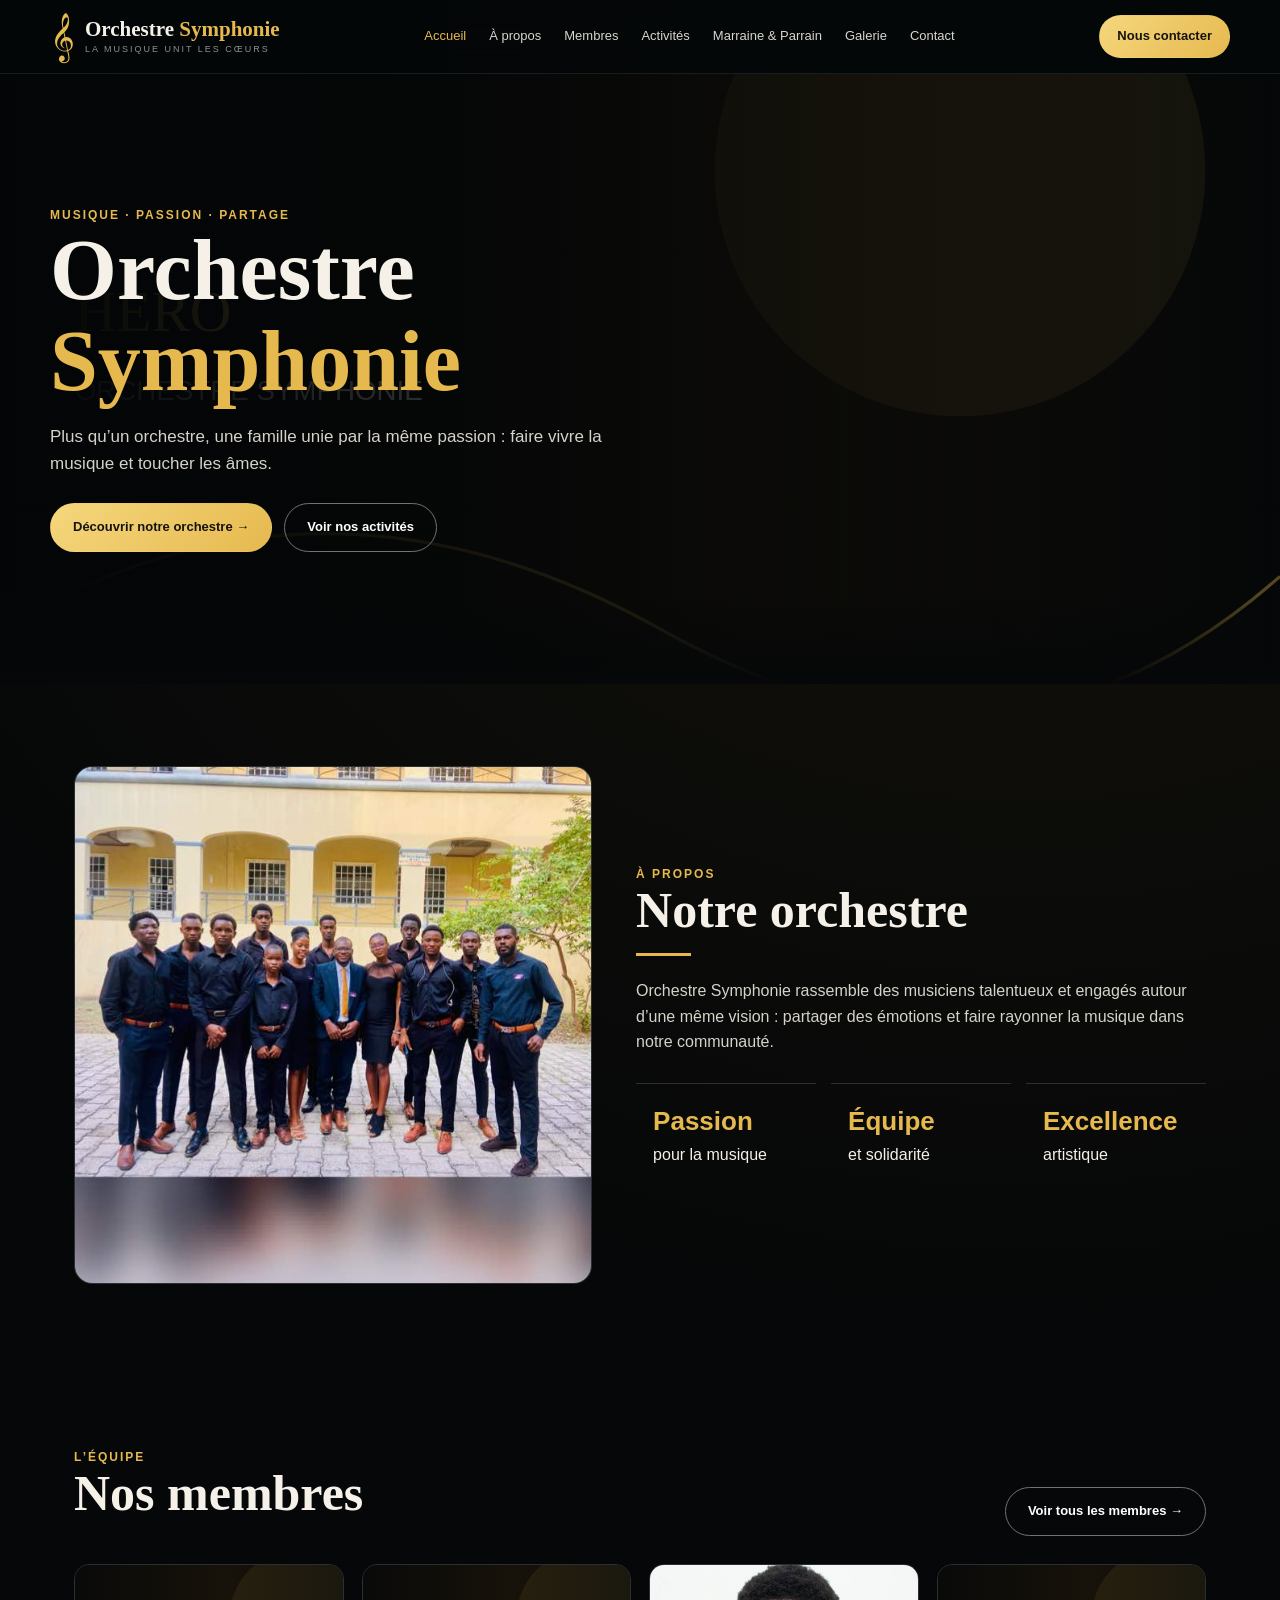
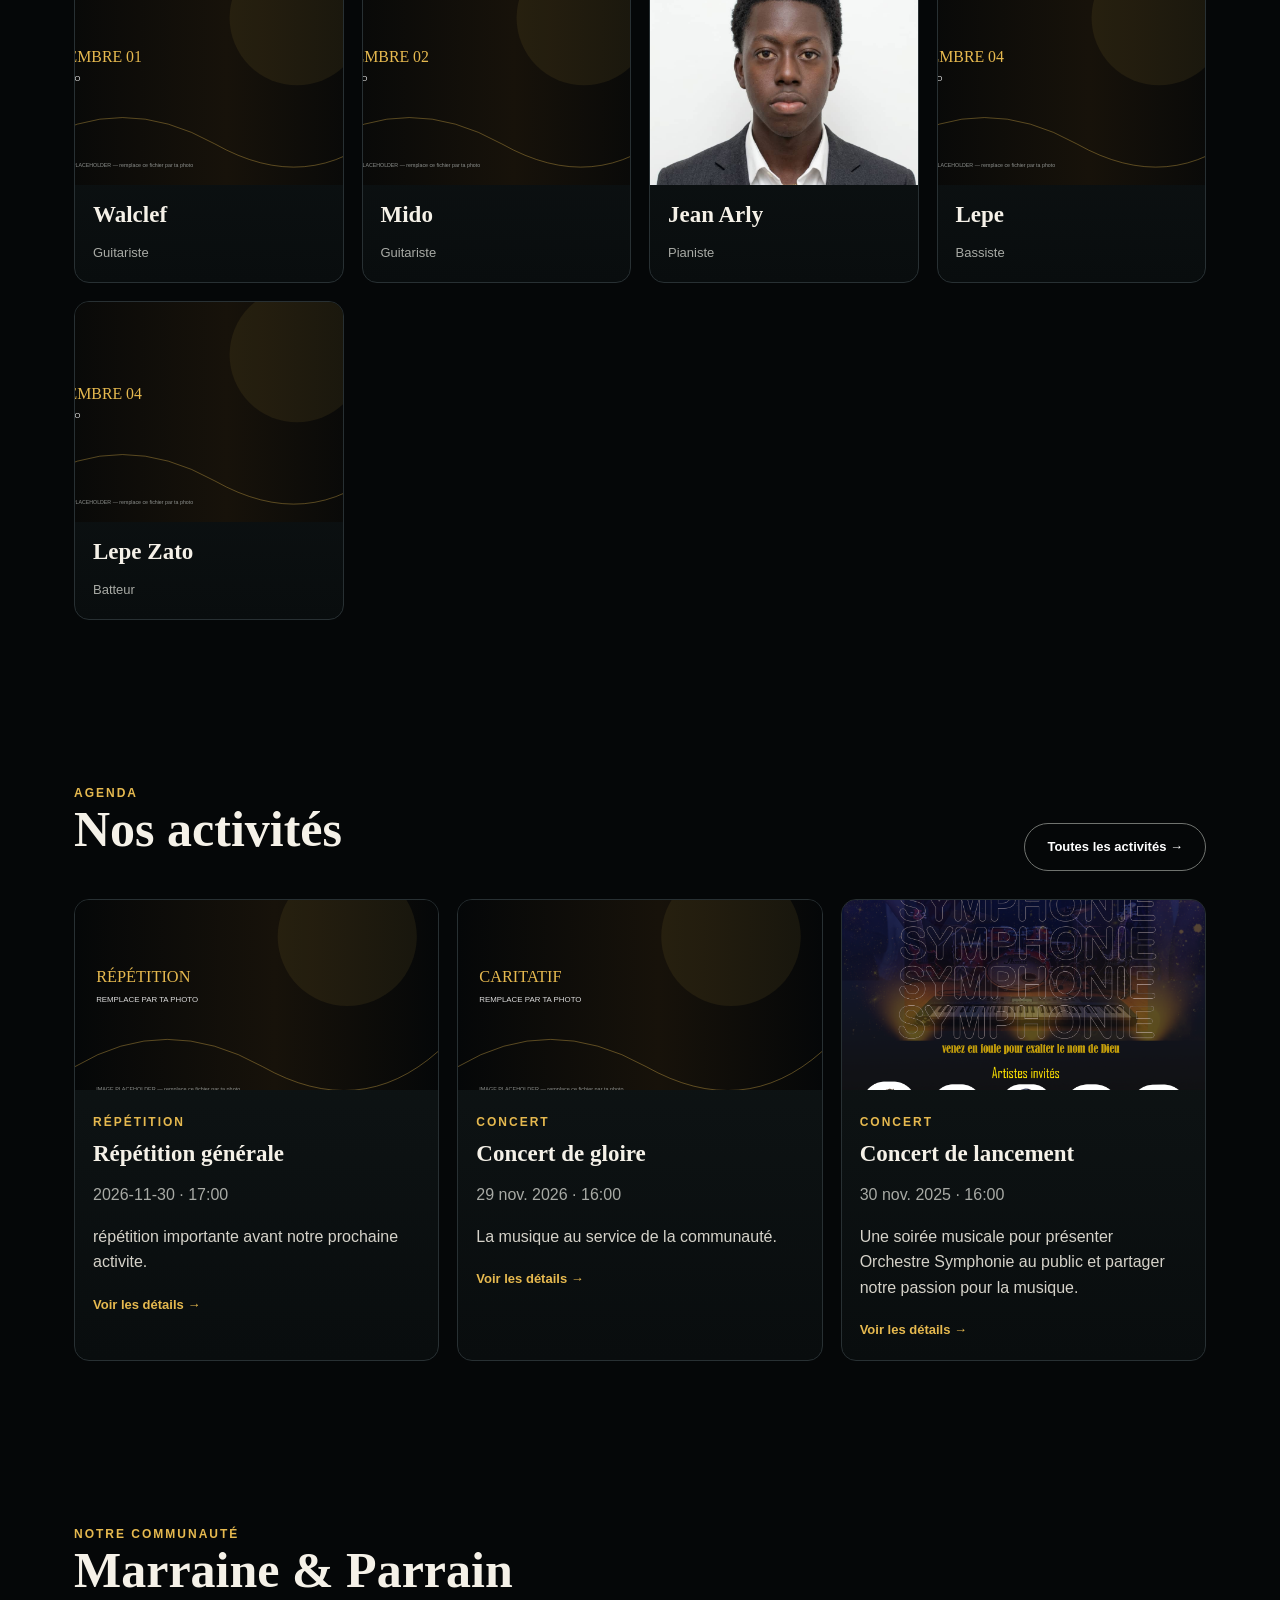
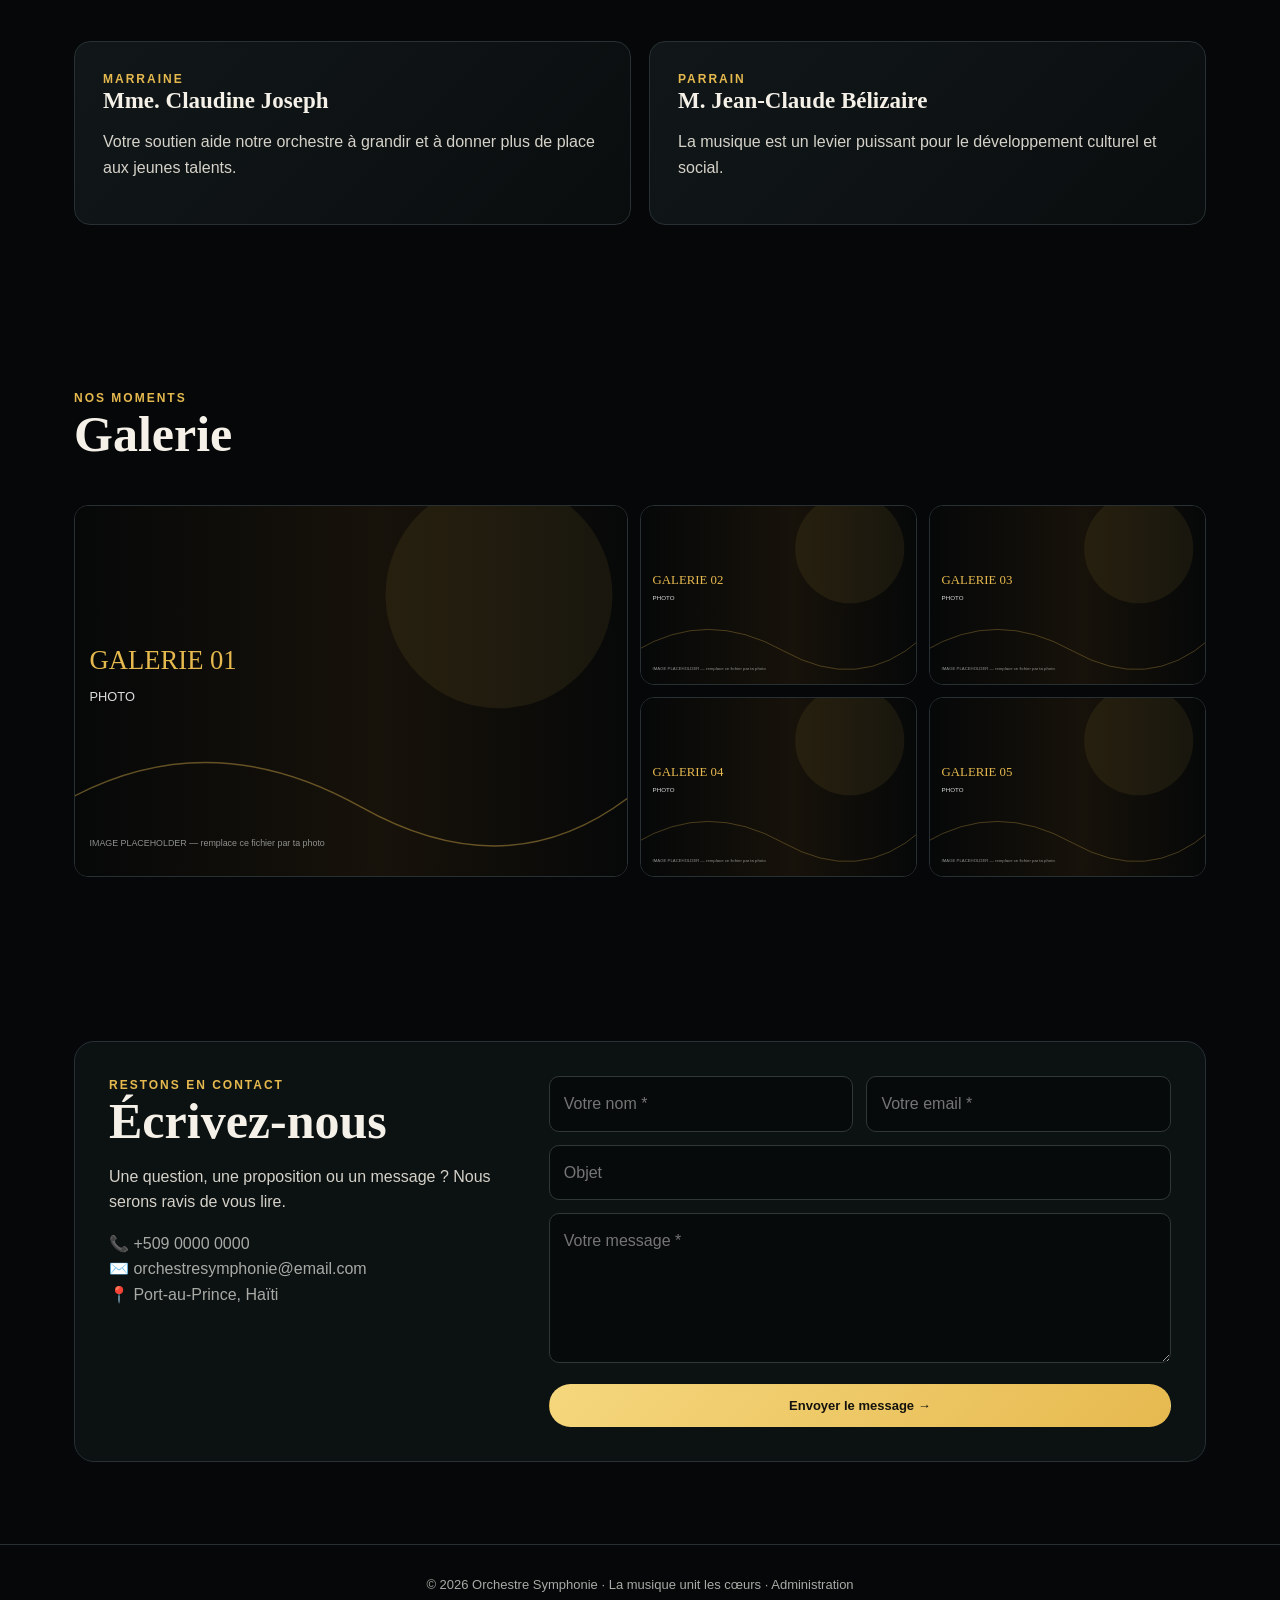
==== index.html @ fb7c995b "Initial commit" ====
<!doctype html>
<html lang="fr">
    <head>
        <meta charset="utf-8">
        <meta name="viewport" content="width=device-width,initial-scale=1">
        <meta
            name="description"
            content="Orchestre Symphonie : découvrez nos musiciens, nos activités et notre engagement culturel en Haïti."
        >
        <title>Orchestre Symphonie</title>
        <link rel="stylesheet" href="css/style.css">
        <link rel="stylesheet" href="css/frontend.css">
    </head>
    <body>
        <header class="header">
            <a class="brand" href="index.html">
                <span class="brand-mark">𝄞</span>
                <span>
                    <b>Orchestre <em>Symphonie</em></b>
                    <small>La musique unit les cœurs</small>
                </span>
            </a>
            <button class="menu-btn" aria-label="Menu">☰</button>
            <nav>
                <a class="active" href="index.html">Accueil</a>
                <a href="index.html#apropos">À propos</a>
                <a href="pages/membres.html">Membres</a>
                <a href="pages/evenements.html">Activités</a>
                <a href="index.html#soutiens">Marraine &amp; Parrain</a>
                <a href="index.html#galerie">Galerie</a>
                <a href="pages/contact.html">Contact</a>
            </nav>
            <a class="btn btn-gold small" href="pages/contact.html">
                Nous contacter
            </a>
        </header>

        <main>
            <section class="hero" aria-labelledby="hero-title">
                <div class="hero-content">
                    <div class="eyebrow">Musique · Passion · Partage</div>
                    <h1 id="hero-title">
                        Orchestre<br>
                        <span style="color:var(--gold)">Symphonie</span>
                    </h1>
                    <p>
                        Plus qu’un orchestre, une famille unie par la même passion : faire vivre
                        la musique et toucher les âmes.
                    </p>
                    <div class="actions">
                        <a class="btn btn-gold" href="#apropos">
                            Découvrir notre orchestre →
                        </a>
                        <a class="btn btn-outline" href="pages/evenements.html">
                            Voir nos activités
                        </a>
                    </div>
                </div>
            </section>

            <section class="section" id="apropos">
                <div class="about">
                    <img
                        src="assets/images/orchestre.jpeg"
                        alt="Orchestre Symphonie en concert"
                    >
                    <div>
                        <div class="eyebrow">À propos</div>
                        <h2>Notre orchestre</h2>
                        <div class="gold-line" aria-hidden="true"></div>
                        <p>
                            Orchestre Symphonie rassemble des musiciens talentueux et engagés
                            autour d’une même vision : partager des émotions et faire rayonner la
                            musique dans notre communauté.
                        </p>
                        <div class="stats">
                            <div class="stat">
                                <strong>Passion</strong>
                                <span>pour la musique</span>
                            </div>
                            <div class="stat">
                                <strong>Équipe</strong>
                                <span>et solidarité</span>
                            </div>
                            <div class="stat">
                                <strong>Excellence</strong>
                                <span>artistique</span>
                            </div>
                        </div>
                    </div>
                </div>
            </section>

            <section class="section" aria-labelledby="members-title">
                <div class="section-head">
                    <div>
                        <div class="eyebrow">L’équipe</div>
                        <h2 id="members-title">Nos membres</h2>
                    </div>
                    <a class="btn btn-outline" href="pages/membres.html">
                        Voir tous les membres →
                    </a>
                </div>
                <div class="cards members">
                <article class="card">
                    <img src="../assets/images/member-1.svg">
                    <div class="member-info">
                        <h3>Walclef</h3>
                        <p>Guitariste</p>
                    </div>
                </article>
                <article class="card">
                    <img src="../assets/images/member-2.svg">
                    <div class="member-info">
                        <h3>Mido</h3>
                        <p>Guitariste</p>
                    </div>
                </article>
                <article class="card">
                    <img src="../assets/images/piano.jpeg">
                    <div class="member-info">
                        <h3>Jean Arly</h3>
                        <p>Pianiste</p>
                    </div>
                </article>
                <article class="card">
                    <img src="../assets/images/member-4.svg">
                    <div class="member-info">
                        <h3>Lepe</h3>
                        <p>Bassiste</p>
                    </div>
                </article>
                 </article>
                <article class="card">
                    <img src="../assets/images/member-4.svg">
                    <div class="member-info">
                        <h3>Lepe Zato</h3>
                        <p>Batteur</p>
                    </div>
                </article>
            </div>
            </section>

            <section class="section" id="activites" aria-labelledby="activities-title">
                <div class="section-head">
                    <div>
                        <div class="eyebrow">Agenda</div>
                        <h2 id="activities-title">Nos activités</h2>
                    </div>
                    <a class="btn btn-outline" href="pages/evenements.html">
                        Toutes les activités →
                    </a>
                </div>
                <div class="cards" id="events-grid"></div>
            </section>

            <section class="section" id="soutiens" aria-labelledby="supports-title">
                <div class="section-head">
                    <div>
                        <div class="eyebrow">Notre communauté</div>
                        <h2 id="supports-title">Marraine &amp; Parrain</h2>
                    </div>
                </div>
                <div class="support-grid">
                    <div class="support">
                        <div class="tag">Marraine</div>
                        <h3>Mme. Claudine Joseph</h3>
                        <p>
                            Votre soutien aide notre orchestre à grandir et à donner plus de place
                            aux jeunes talents.
                        </p>
                    </div>
                    <div class="support">
                        <div class="tag">Parrain</div>
                        <h3>M. Jean-Claude Bélizaire</h3>
                        <p>
                            La musique est un levier puissant pour le développement culturel et
                            social.
                        </p>
                    </div>
                </div>
            </section>

            <section class="section" id="galerie" aria-labelledby="gallery-title">
                <div class="section-head">
                    <div>
                        <div class="eyebrow">Nos moments</div>
                        <h2 id="gallery-title">Galerie</h2>
                    </div>
                </div>
                <div class="gallery">
                    <img src="assets/images/gallery-1.svg" alt="Concert de l’orchestre">
                    <img src="assets/images/gallery-2.svg" alt="Musicien jouant du violon">
                    <img src="assets/images/gallery-3.svg" alt="Musicien au piano">
                    <img src="assets/images/gallery-4.svg" alt="Groupe musical">
                    <img src="assets/images/gallery-5.svg" alt="Orchestre en représentation">
                </div>
            </section>

            <section class="section" aria-labelledby="contact-title">
                <div class="contact-box">
                    <div>
                        <div class="eyebrow">Restons en contact</div>
                        <h2 id="contact-title">Écrivez-nous</h2>
                        <p>
                            Une question, une proposition ou un message ? Nous serons ravis de vous
                            lire.
                        </p>
                        <p class="muted">
                            📞 +509 0000 0000<br>
                            ✉️ orchestresymphonie@email.com<br>
                            📍 Port-au-Prince, Haïti
                        </p>
                    </div>
                    <form
                        onsubmit="event.preventDefault();alert('Merci ! Votre message est prêt à être connecté à votre service email ou backend.');"
                    >
                        <div class="form-grid">
                            <label>
                                <span class="sr-only">Votre nom</span>
                                <input class="input" required placeholder="Votre nom *">
                            </label>
                            <label>
                                <span class="sr-only">Votre email</span>
                                <input class="input" type="email" required placeholder="Votre email *">
                            </label>
                            <label class="full">
                                <span class="sr-only">Objet</span>
                                <input class="input full" placeholder="Objet">
                            </label>
                            <label class="full">
                                <span class="sr-only">Votre message</span>
                                <textarea class="input full" required placeholder="Votre message *"></textarea>
                            </label>
                            <button class="btn btn-gold full" type="submit">
                                Envoyer le message →
                            </button>
                        </div>
                    </form>
                </div>
            </section>
        </main>

        <footer class="footer">
            © 2026 Orchestre Symphonie · La musique unit les cœurs ·
            <a href="admin/index.html">Administration</a>
        </footer>

        <script src="js/data.js"></script>
        <script src="js/app.js"></script>
    </body>
</html>
---- css/style.css ----
:root {
  --bg:#050708;
  --surface:#0b1012;
  --surface2:#101719;
  --gold:#e6b94f;
  --gold2:#f5d77d;
  --text:#f5f1e8;
  --muted:#a8aaa5;
  --line:#283033;
  --max:1180px}
  * {
    box-sizing:border-box}
    html {
      scroll-behavior:smooth}
      body {
        margin:0;
        background:radial-gradient(circle at 80% 0,#17130b 0,transparent 28%),var(--bg);
        color:var(--text);
        font-family:Inter,Arial,sans-serif;
        line-height:1.6}
        h1,h2,h3 {
          font-family:Georgia,serif;
          line-height:1.05;
          margin:0 0 16px}
          h1 {
            font-size:clamp(46px,7vw,86px)}
            h2 {
              font-size:clamp(32px,4vw,50px)}
              h3 {
                font-size:23px}
                p {
                  color:#d5d2c9}
                  .muted {
                    color:var(--muted)}
                    a {
                      color:inherit;
                      text-decoration:none}
                      body {
                        padding-top:74px}
                        .header {
                          height:74px;
                          padding:0 max(24px,calc((100% - var(--max))/2));
                          display:flex;
                          align-items:center;
                          gap:28px;
                          position:fixed;
                          top:0;
                          left:0;
                          right:0;
                          z-index:20;
                          background:rgba(4,7,8,.94);
                          backdrop-filter:blur(16px);
                          border-bottom:1px solid #171d1f}
                          .brand {
                            display:flex;
                            align-items:center;
                            gap:10px;
                            min-width:max-content}
                            .brand-mark {
                              font-size:42px;
                              color:var(--gold);
                              line-height:1}
                              .brand b {
                                display:block;
                                font:700 21px Georgia}
                                .brand em {
                                  color:var(--gold);
                                  font-style:normal}
                                  .brand small {
                                    display:block;
                                    color:#8e918e;
                                    font-size:9px;
                                    letter-spacing:2px;
                                    text-transform:uppercase}
                                    .header nav {
                                      display:flex;
                                      justify-content:center;
                                      gap:23px;
                                      flex:1}
                                      .header nav a {
                                        font-size:13px;
                                        color:#d8d6ce}
                                        .header nav a:hover,
                                        .header nav a.active {
                                          color:var(--gold)}
                                          .btn {
                                            display:inline-flex;
                                            align-items:center;
                                            justify-content:center;
                                            border-radius:999px;
                                            padding:13px 22px;
                                            font-weight:700;
                                            font-size:13px;
                                            border:1px solid transparent;
                                            cursor:pointer}
                                            .btn-gold {
                                              background:linear-gradient(135deg,var(--gold2),var(--gold));
                                              color:#15130d}
                                              .btn-outline {
                                                border-color:#70736f;
                                                color:white;
                                                background:transparent}
                                                .btn.small {
                                                  padding:10px 17px}
                                                  .menu-btn {
                                                    display:none;
                                                    background:none;
                                                    border:0;
                                                    color:white;
                                                    font-size:25px}
                                                    .hero {
                                                      min-height:610px;
                                                      display:grid;
                                                      place-items:center;
                                                      position:relative;
                                                      overflow:hidden;
                                                      background:linear-gradient(90deg,rgba(3,5,6,.98) 5%,rgba(3,5,6,.75) 45%,rgba(3,5,6,.1)),url('../assets/images/hero-orchestra.svg') center/cover}
                                                      .hero:after {
                                                        content:'';
                                                        position:absolute;
                                                        inset:auto 0 0;
                                                        height:90px;
                                                        background:linear-gradient(transparent,var(--bg))}
                                                        .hero-content {
                                                          width:min(var(--max),calc(100% - 48px));
                                                          position:relative;
                                                          z-index:2}
                                                          .eyebrow,.tag {
                                                            color:var(--gold);
                                                            font-size:12px;
                                                            font-weight:800;
                                                            letter-spacing:2px;
                                                            text-transform:uppercase}
                                                                .hero p {
                                                                  max-width:580px;
                                                                  font-size:17px}
                                                              .actions {
                                                                display:flex;
                                                                gap:12px;
                                                                margin-top:26px}
                                                                .section {
                                                                  max-width:var(--max);
                                                                  margin:auto;
                                                                  padding:82px 24px}
                                                                  .section-head {
                                                                    display:flex;
                                                                    align-items:end;
                                                                    justify-content:space-between;
                                                                    gap:20px;
                                                                    margin-bottom:28px}
                                                                    .about {
                                                                      display:grid;
                                                                      grid-template-columns:1fr 1.1fr;
                                                                      gap:44px;
                                                                      align-items:center}
                                                                      .about img {
                                                                        width:100%;
                                                                        border-radius:18px;
                                                                        border:1px solid var(--line)}
                                                                        .gold-line {
                                                                          width:55px;
                                                                          height:3px;
                                                                          background:var(--gold);
                                                                          margin:14px 0 22px}
                                                                          .stats {
                                                                            display:grid;
                                                                            grid-template-columns:repeat(3,1fr);
                                                                            gap:15px;
                                                                            margin-top:28px}
                                                                            .stat {
                                                                              padding:17px;
                                                                              border-top:1px solid var(--line)}
                                                                              .stat strong {
                                                                                display:block;
                                                                                color:var(--gold);
                                                                                font-size:26px}
                                                                                .cards {
                                                                                  display:grid;
                                                                                  grid-template-columns:repeat(3,1fr);
                                                                                  gap:18px}
                                                                                  .members {
                                                                                    grid-template-columns:repeat(4,1fr)}
                                                                                    .card,.event-card {
                                                                                      background:linear-gradient(180deg,#101617,#090d0e);
                                                                                      border:1px solid var(--line);
                                                                                      border-radius:15px;
                                                                                      overflow:hidden}
                                                                                      .card img,.event-card>img {
                                                                                        width:100%;
                                                                                        height:220px;
                                                                                        object-fit:cover;
                                                                                        display:block}
                                                                                        .member-info,.event-body {
                                                                                          padding:18px}
                                                                                          .member-info p {
                                                                                            margin:0;
                                                                                            color:var(--muted);
                                                                                            font-size:13px}
                                                                                            .event-card>img {
                                                                                              height:190px}
                                                                                              .event-body h3 {
                                                                                                margin:8px 0}
                                                                                                .text-link {
                                                                                                  color:var(--gold);
                                                                                                  font-weight:700;
                                                                                                  font-size:13px}
                                                                                                  .support-grid {
                                                                                                    display:grid;
                                                                                                    grid-template-columns:1fr 1fr;
                                                                                                    gap:18px}
                                                                                                    .support {
                                                                                                      padding:28px;
                                                                                                      border:1px solid var(--line);
                                                                                                      border-radius:16px;
                                                                                                      background:linear-gradient(135deg,#111719,#0a0d0e)}
                                                                                                      .gallery {
                                                                                                        display:grid;
                                                                                                        grid-template-columns:2fr 1fr 1fr;
                                                                                                        gap:12px}
                                                                                                        .gallery img {
                                                                                                          width:100%;
                                                                                                          height:180px;
                                                                                                          object-fit:cover;
                                                                                                          border-radius:14px;
                                                                                                          border:1px solid var(--line)}
                                                                                                          .gallery img:first-child {
                                                                                                            grid-row:span 2;
                                                                                                            height:372px}
                                                                                                            .contact-box {
                                                                                                              display:grid;
                                                                                                              grid-template-columns:.8fr 1.2fr;
                                                                                                              gap:25px;
                                                                                                              background:#0c1112;
                                                                                                              border:1px solid var(--line);
                                                                                                              border-radius:20px;
                                                                                                              padding:34px}
                                                                                                              .form-grid {
                                                                                                                display:grid;
                                                                                                                grid-template-columns:1fr 1fr;
                                                                                                                gap:13px}
                                                                                                                .input {
                                                                                                                  width:100%;
                                                                                                                  background:#070a0b;
                                                                                                                  border:1px solid #303739;
                                                                                                                  color:white;
                                                                                                                  border-radius:10px;
                                                                                                                  padding:14px;
                                                                                                                  font:inherit}
                                                                                                                  .full {
                                                                                                                    grid-column:1/-1}
                                                                                                                    .input:focus {
                                                                                                                      outline:1px solid var(--gold)}
                                                                                                                      textarea.input {
                                                                                                                        min-height:150px;
                                                                                                                        resize:vertical}
                                                                                                                        .footer {
                                                                                                                          border-top:1px solid var(--line);
                                                                                                                          padding:30px 24px;
                                                                                                                          text-align:center;
                                                                                                                          color:var(--muted);
                                                                                                                          font-size:13px}
                                                                                                                          .detail-wrap {
                                                                                                                            max-width:var(--max);
                                                                                                                            margin:auto;
                                                                                                                            padding:70px 24px}
                                                                                                                            .detail {
                                                                                                                              display:grid;
                                                                                                                              grid-template-columns:1fr 1fr;
                                                                                                                              gap:45px;
                                                                                                                              align-items:center}
                                                                                                                              .detail-image img {
                                                                                                                                width:100%;
                                                                                                                                border-radius:20px;
                                                                                                                                border:1px solid var(--line)}
                                                                                                                                .detail-meta {
                                                                                                                                  display:flex;
                                                                                                                                  flex-wrap:wrap;
                                                                                                                                  gap:10px;
                                                                                                                                  margin:20px 0}
                                                                                                                                  .detail-meta span {
                                                                                                                                    padding:8px 12px;
                                                                                                                                    border:1px solid var(--line);
                                                                                                                                    border-radius:999px;
                                                                                                                                    color:#ddd;
                                                                                                                                    font-size:13px}
                                                                                                                                    .lead {
                                                                                                                                      font-size:18px}
                                                                                                                                      .empty {
                                                                                                                                        text-align:center;
                                                                                                                                        padding:100px}
                                                                                                                                        .admin-wrap {
                                                                                                                                          max-width:1100px;
                                                                                                                                          margin:auto;
                                                                                                                                          padding:50px 24px}
                                                                                                                                          .admin-box {
                                                                                                                                            max-width:450px;
                                                                                                                                            margin:60px auto;
                                                                                                                                            padding:30px;
                                                                                                                                            background:var(--surface);
                                                                                                                                            border:1px solid var(--line);
                                                                                                                                            border-radius:18px}
                                                                                                                                            .admin-form {
                                                                                                                                              display:grid;
                                                                                                                                              gap:12px}
                                                                                                                                              .admin-layout {
                                                                                                                                                display:grid;
                                                                                                                                                grid-template-columns:1fr 1fr;
                                                                                                                                                gap:25px}
                                                                                                                                                .admin-panel {
                                                                                                                                                  background:var(--surface);
                                                                                                                                                  border:1px solid var(--line);
                                                                                                                                                  border-radius:18px;
                                                                                                                                                  padding:25px}
                                                                                                                                                  .admin-row {
                                                                                                                                                    display:flex;
                                                                                                                                                    gap:12px;
                                                                                                                                                    align-items:center;
                                                                                                                                                    border-bottom:1px solid var(--line);
                                                                                                                                                    padding:12px 0}
                                                                                                                                                    .admin-row img {
                                                                                                                                                      width:65px;
                                                                                                                                                      height:50px;
                                                                                                                                                      object-fit:cover;
                                                                                                                                                      border-radius:7px}
                                                                                                                                                      .admin-row div {
                                                                                                                                                        flex:1}
                                                                                                                                                        .admin-row small {
                                                                                                                                                          display:block;
                                                                                                                                                          color:var(--muted)}
                                                                                                                                                          .delete {
                                                                                                                                                            border:1px solid #633d3d;
                                                                                                                                                            background:none;
                                                                                                                                                            color:#e99;
                                                                                                                                                            border-radius:8px;
                                                                                                                                                            padding:8px 10px;
                                                                                                                                                            cursor:pointer}
                                                                                                                                                            .error {
                                                                                                                                                              color:#ef8f8f}
                                                                                                                                                              .notice {
                                                                                                                                                                padding:12px;
                                                                                                                                                                border:1px solid #57491f;
                                                                                                                                                                background:#19160c;
                                                                                                                                                                color:#d9c783;
                                                                                                                                                                border-radius:10px;
                                                                                                                                                                font-size:13px}
                                                                                                                                                                .hidden,[hidden] {
                                                                                                                                                                  display:none!important}
                                                                                                                                                                  @media(max-width:900px) {
                                                                                                                                                                    .header nav {
                                                                                                                                                                      display:none;
                                                                                                                                                                      position:absolute;
                                                                                                                                                                      top:74px;
                                                                                                                                                                      left:0;
                                                                                                                                                                      right:0;
                                                                                                                                                                      padding:20px;
                                                                                                                                                                      background:#070a0b;
                                                                                                                                                                      flex-direction:column}
                                                                                                                                                                      .header nav.open {
                                                                                                                                                                        display:flex}
                                                                                                                                                                        .menu-btn {
                                                                                                                                                                          display:block;
                                                                                                                                                                          margin-left:auto}
                                                                                                                                                                          .header>.btn {
                                                                                                                                                                            display:none}
                                                                                                                                                                            .about,.contact-box,.detail,.admin-layout {
                                                                                                                                                                              grid-template-columns:1fr}
                                                                                                                                                                              .cards,.members {
                                                                                                                                                                                grid-template-columns:repeat(2,1fr)}
                                                                                                                                                                                .hero {
                                                                                                                                                                                  min-height:560px}
                                                                                                                                                                                  .gallery {
                                                                                                                                                                                    grid-template-columns:1fr 1fr}
                                                                                                                                                                                    .gallery img:first-child {
                                                                                                                                                                                      grid-row:auto;
                                                                                                                                                                                      height:180px}
                                                                                                                                                                                    }
                                                                                                                                                                                    @media(max-width:580px) {
                                                                                                                                                                                      .section {
                                                                                                                                                                                        padding:58px 18px}
                                                                                                                                                                                        .cards,.members,.support-grid,.form-grid,.gallery {
                                                                                                                                                                                          grid-template-columns:1fr}
                                                                                                                                                                                          .header {
                                                                                                                                                                                            padding:0 18px}
                                                                                                                                                                                            .brand b {
                                                                                                                                                                                              font-size:17px}
                                                                                                                                                                                              .brand small {
                                                                                                                                                                                                display:none}
                                                                                                                                                                                                .hero-content {
                                                                                                                                                                                                  width:calc(100% - 36px)}
                                                                                                                                                                                                  h1 {
                                                                                                                                                                                                    font-size:52px}
                                                                                                                                                                                                    .actions {
                                                                                                                                                                                                      flex-wrap:wrap}
                                                                                                                                                                                                      .stats {
                                                                                                                                                                                                        grid-template-columns:1fr}
                                                                                                                                                                                                        .gallery img:first-child {
                                                                                                                                                                                                          height:220px}
                                                                                                                                                                                                        }
---- css/frontend.css ----
:root {
    --focus-ring: #f5d77d;
    --header-height: 74px;
}

body {
    min-width: 320px;
}

img {
    max-width: 100%;
    height: auto;
}

button,
input,
textarea,
a {
    transition: color 0.2s ease, background-color 0.2s ease, border-color 0.2s ease,
        transform 0.2s ease, box-shadow 0.2s ease;
}

button:focus-visible,
a:focus-visible,
input:focus-visible,
textarea:focus-visible {
    outline: 3px solid var(--focus-ring);
    outline-offset: 3px;
}

.btn:hover {
    transform: translateY(-1px);
}

.btn:active {
    transform: translateY(0);
}

.sr-only {
    position: absolute;
    width: 1px;
    height: 1px;
    padding: 0;
    margin: -1px;
    overflow: hidden;
    clip: rect(0, 0, 0, 0);
    white-space: nowrap;
    border: 0;
}

@media (max-width: 900px) {
    .header {
        height: auto;
        min-height: var(--header-height);
        padding: 0 18px;
        gap: 16px;
    }

    .brand small {
        letter-spacing: 1px;
    }

    .header nav {
        position: absolute;
        top: calc(var(--header-height) - 1px);
        left: 0;
        right: 0;
        display: none;
        flex-direction: column;
        align-items: stretch;
        gap: 0;
        padding: 8px;
        background: rgba(4, 7, 8, 0.98);
        border-bottom: 1px solid var(--line);
    }

    .header nav.open {
        display: flex;
    }

    .header nav a {
        padding: 12px 16px;
        border-radius: 8px;
    }

    .header nav a:hover {
        background: rgba(230, 185, 79, 0.08);
    }

    .menu-btn {
        display: inline-flex;
        align-items: center;
        justify-content: center;
        width: 42px;
        height: 42px;
        margin-left: auto;
        border-radius: 50%;
        cursor: pointer;
    }

    .menu-btn:hover {
        background: rgba(230, 185, 79, 0.12);
    }

    .header .btn.small {
        display: none;
    }
}

@media (max-width: 700px) {
    .hero {
        min-height: 520px;
        padding: 48px 22px;
        background-position: center;
    }

    .hero-content {
        width: min(100%, 420px);
    }

    .actions {
        display: flex;
        flex-direction: column;
        align-items: stretch;
    }

    .actions .btn {
        width: 100%;
    }

    .about,
    .contact-box,
    .detail,
    .section-head {
        grid-template-columns: 1fr;
    }

    .about {
        gap: 28px;
    }

    .stats {
        grid-template-columns: 1fr;
    }

    .section,
    .detail-wrap {
        padding: 60px 20px;
    }

    .cards {
        grid-template-columns: 1fr;
    }

    .gallery {
        grid-template-columns: repeat(2, minmax(0, 1fr));
    }

    .form-grid {
        grid-template-columns: 1fr;
    }

    .input.full,
    .full {
        grid-column: auto;
    }

    .footer {
        padding: 22px 20px;
        text-align: center;
    }
}

@media (max-width: 460px) {
    .brand {
        min-width: 0;
    }

    .brand-mark {
        font-size: 32px;
    }

    .brand b {
        font-size: 16px;
    }

    .brand small {
        display: none;
    }

    .hero {
        min-height: 480px;
    }

    .hero h1 {
        font-size: clamp(38px, 17vw, 58px);
    }

    .gallery {
        grid-template-columns: 1fr;
    }

    .support-grid {
        grid-template-columns: 1fr;
    }
}
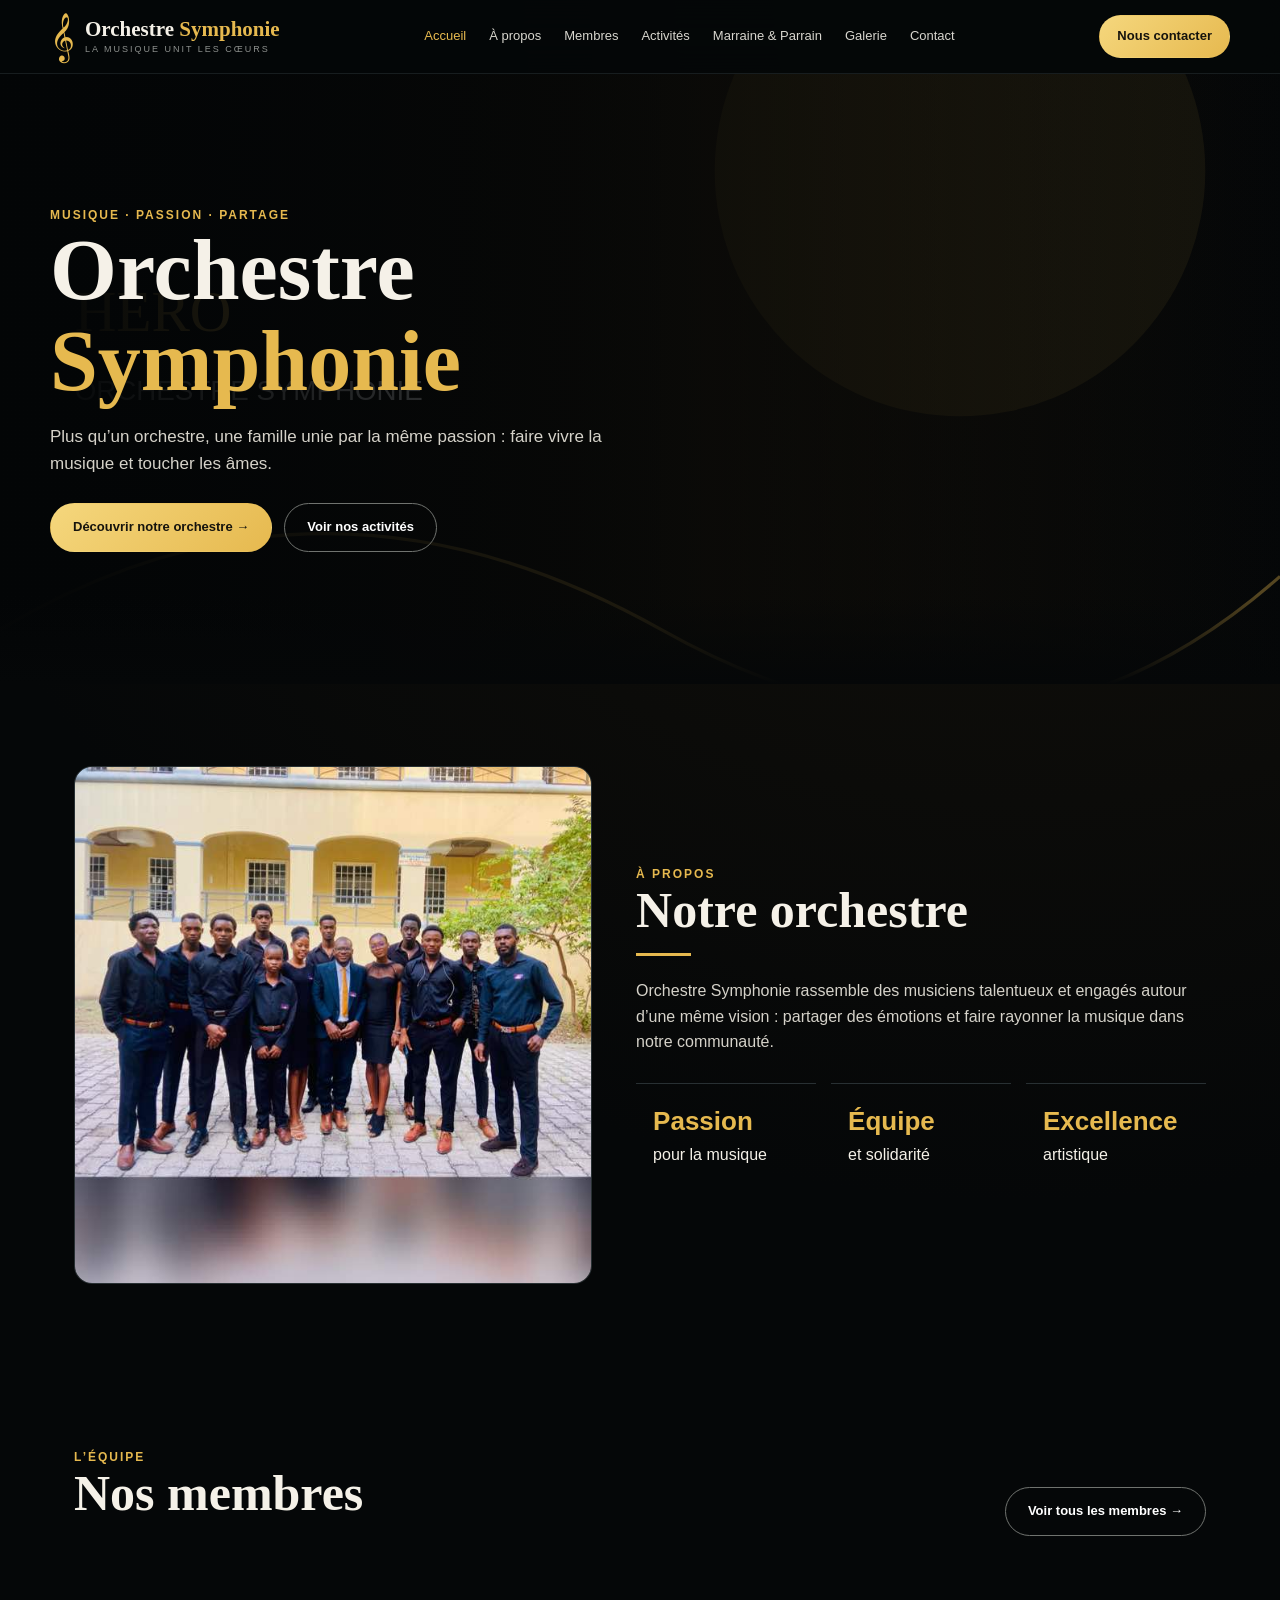
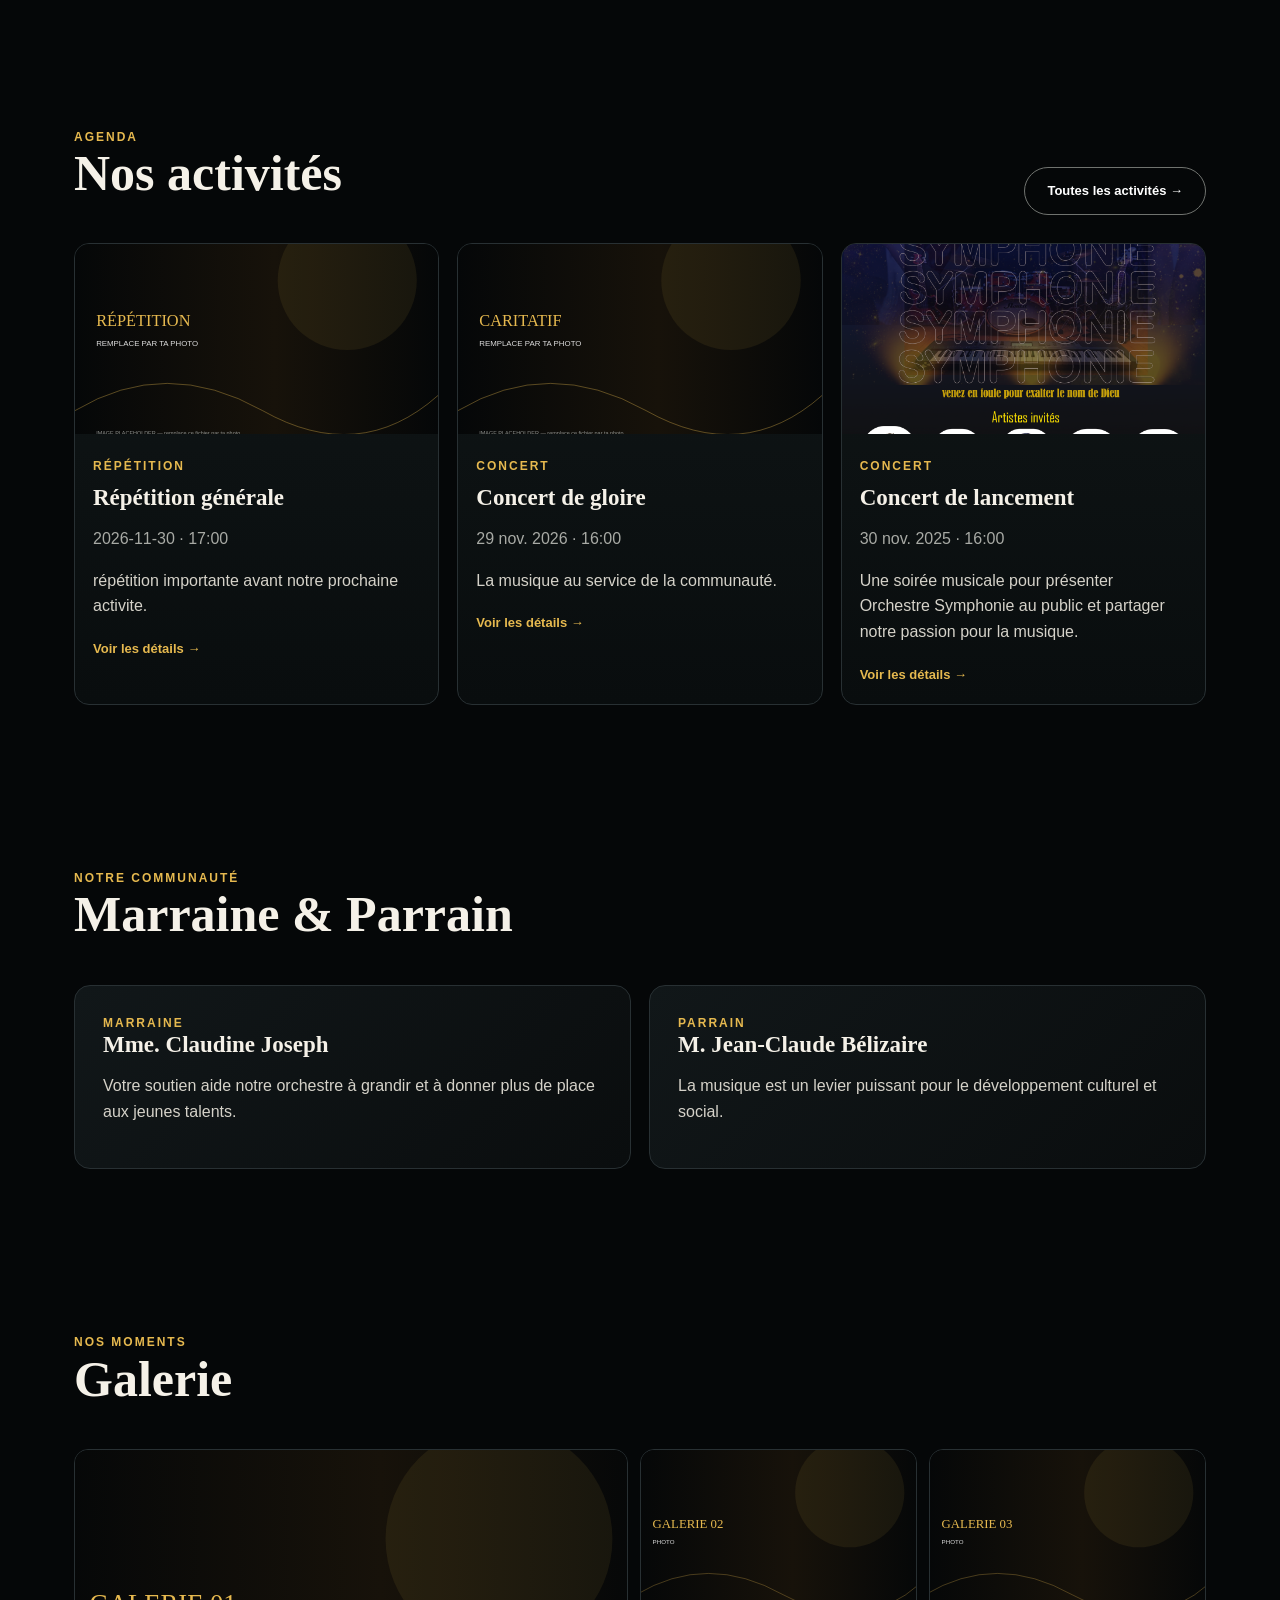
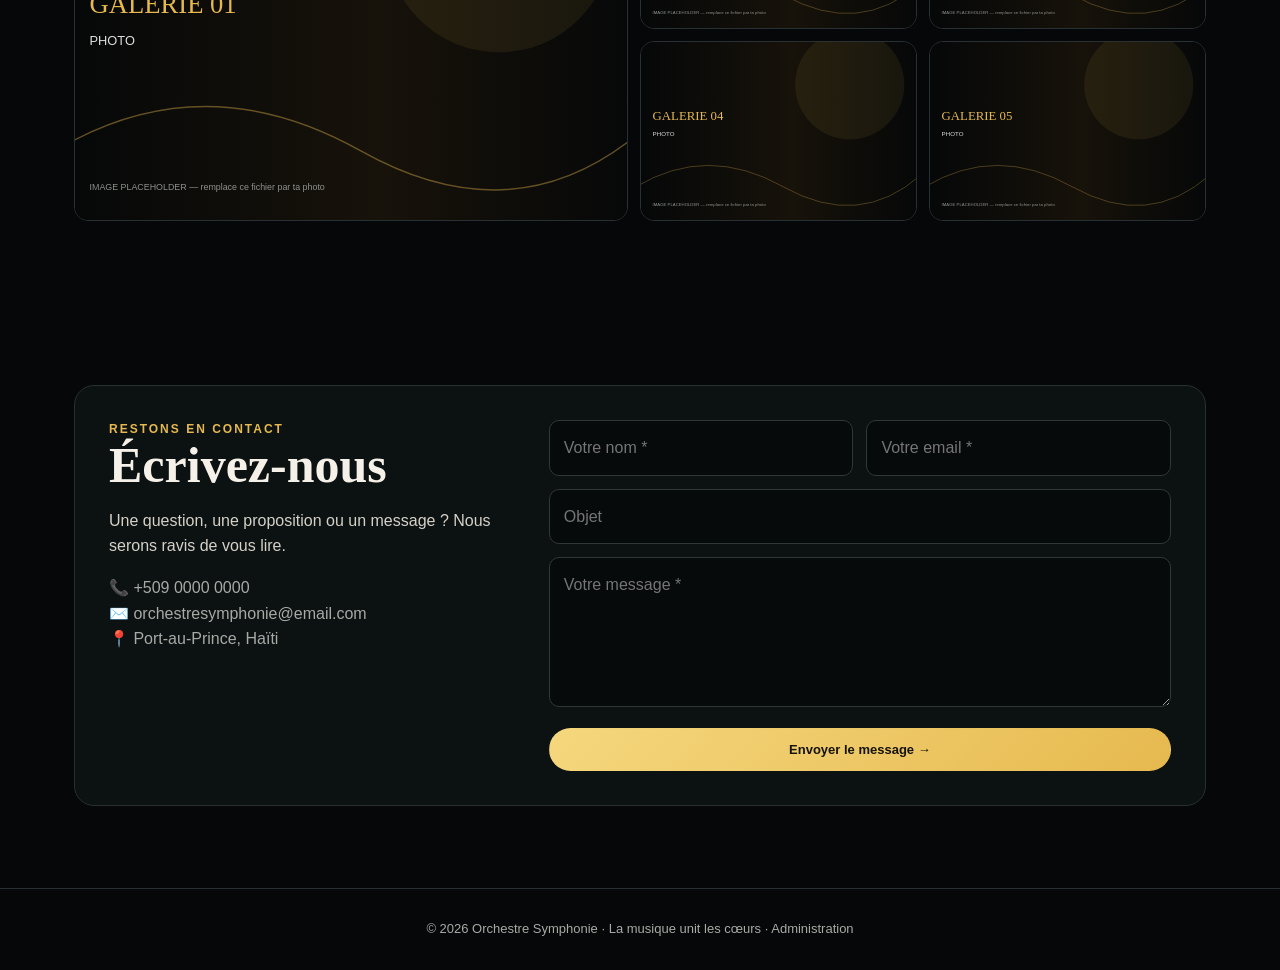
==== commit fa445ab2: "mw ki fl" ====
--- a/index.html
+++ b/index.html
@@ -101,7 +101,7 @@
                         Voir tous les membres →
                     </a>
                 </div>
-                <div class="cards members">
+                <!-- <div class="cards members">
                 <article class="card">
                     <img src="../assets/images/member-1.svg">
                     <div class="member-info">
@@ -138,7 +138,7 @@
                         <p>Batteur</p>
                     </div>
                 </article>
-            </div>
+            </div> -->
             </section>
 
             <section class="section" id="activites" aria-labelledby="activities-title">
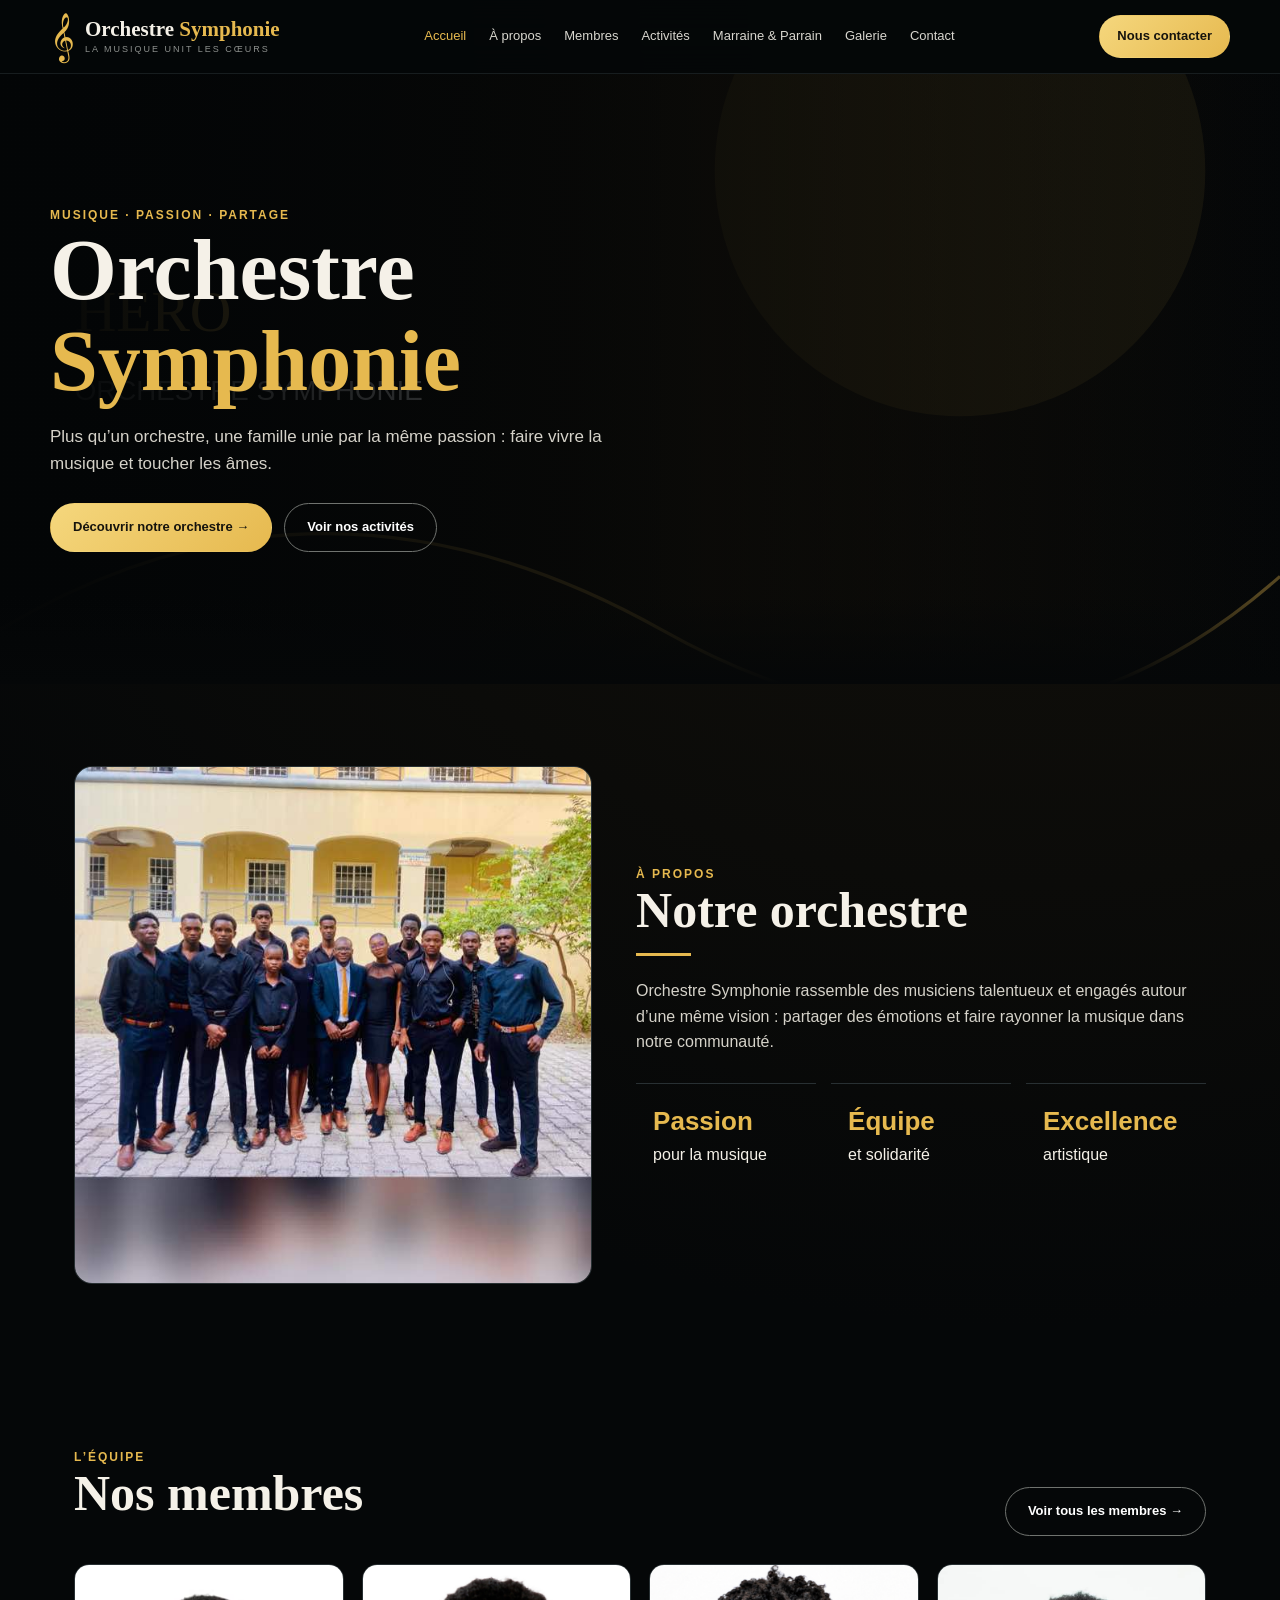
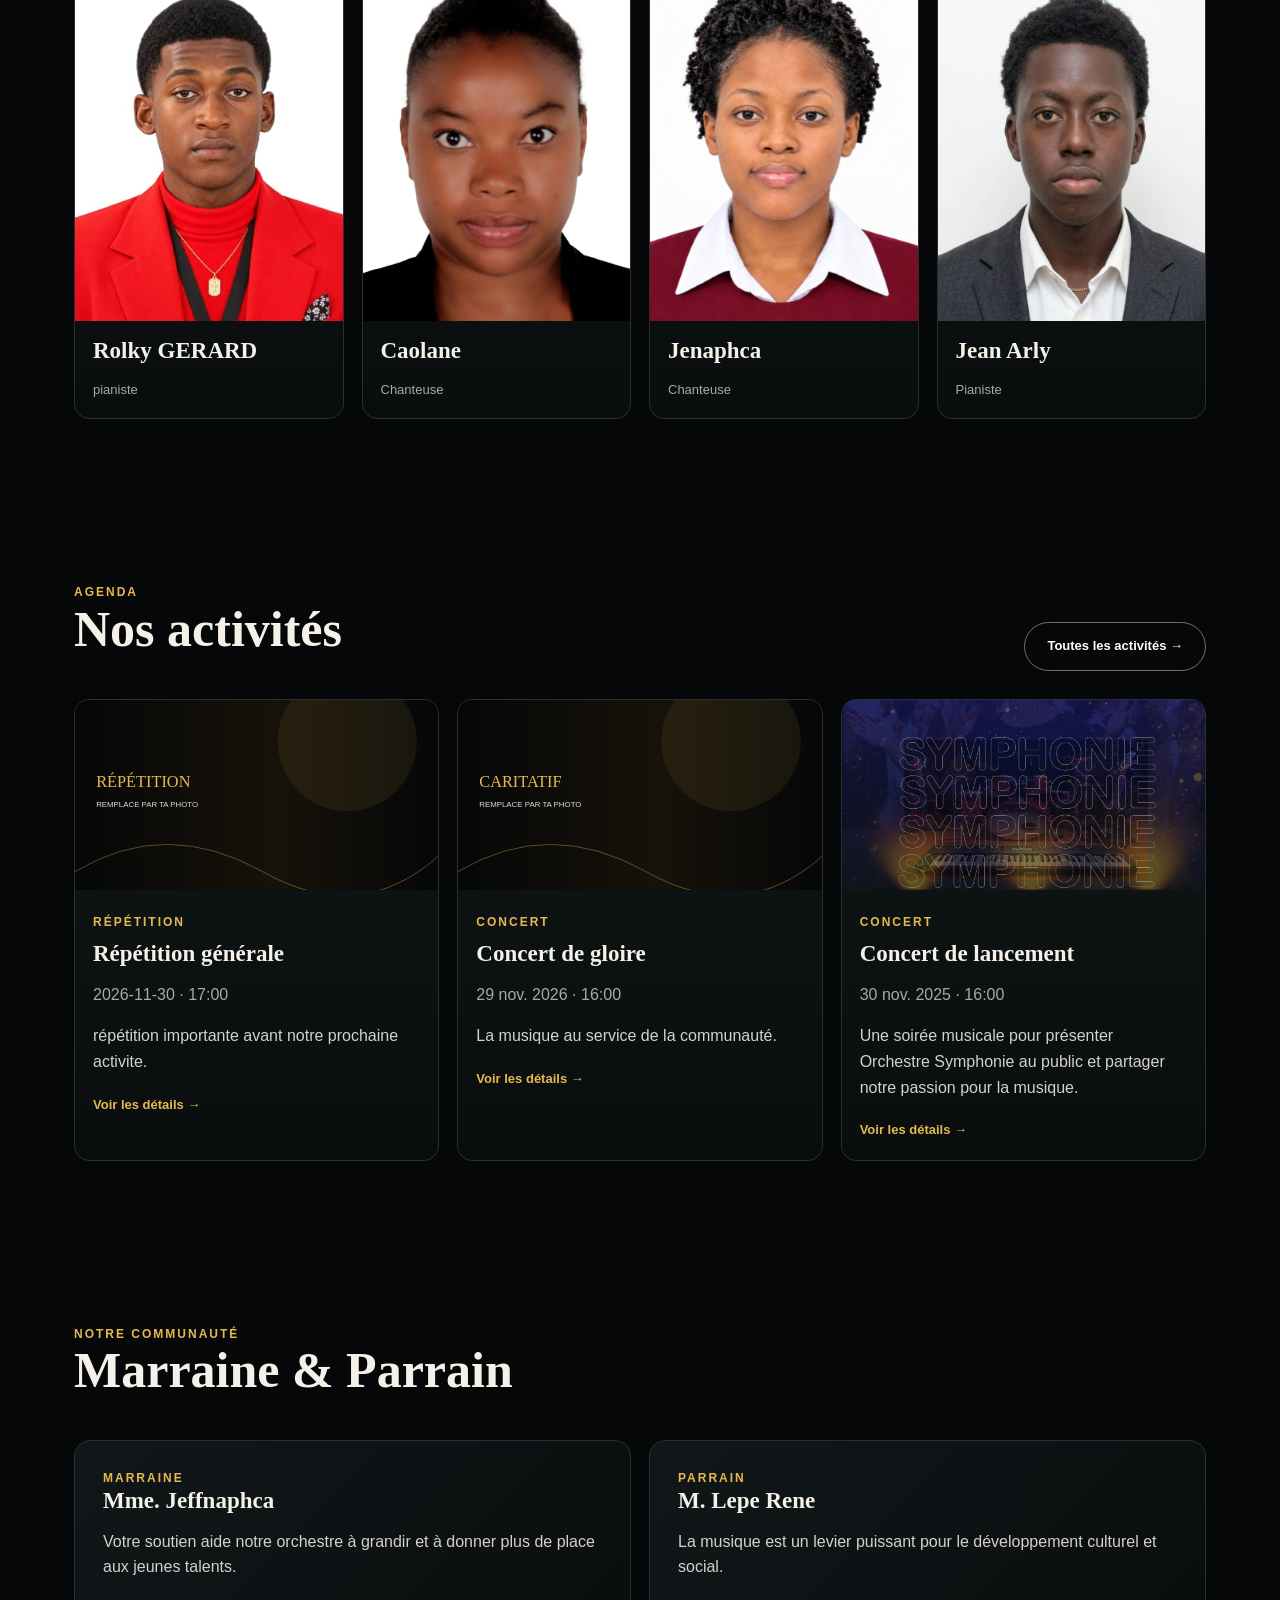
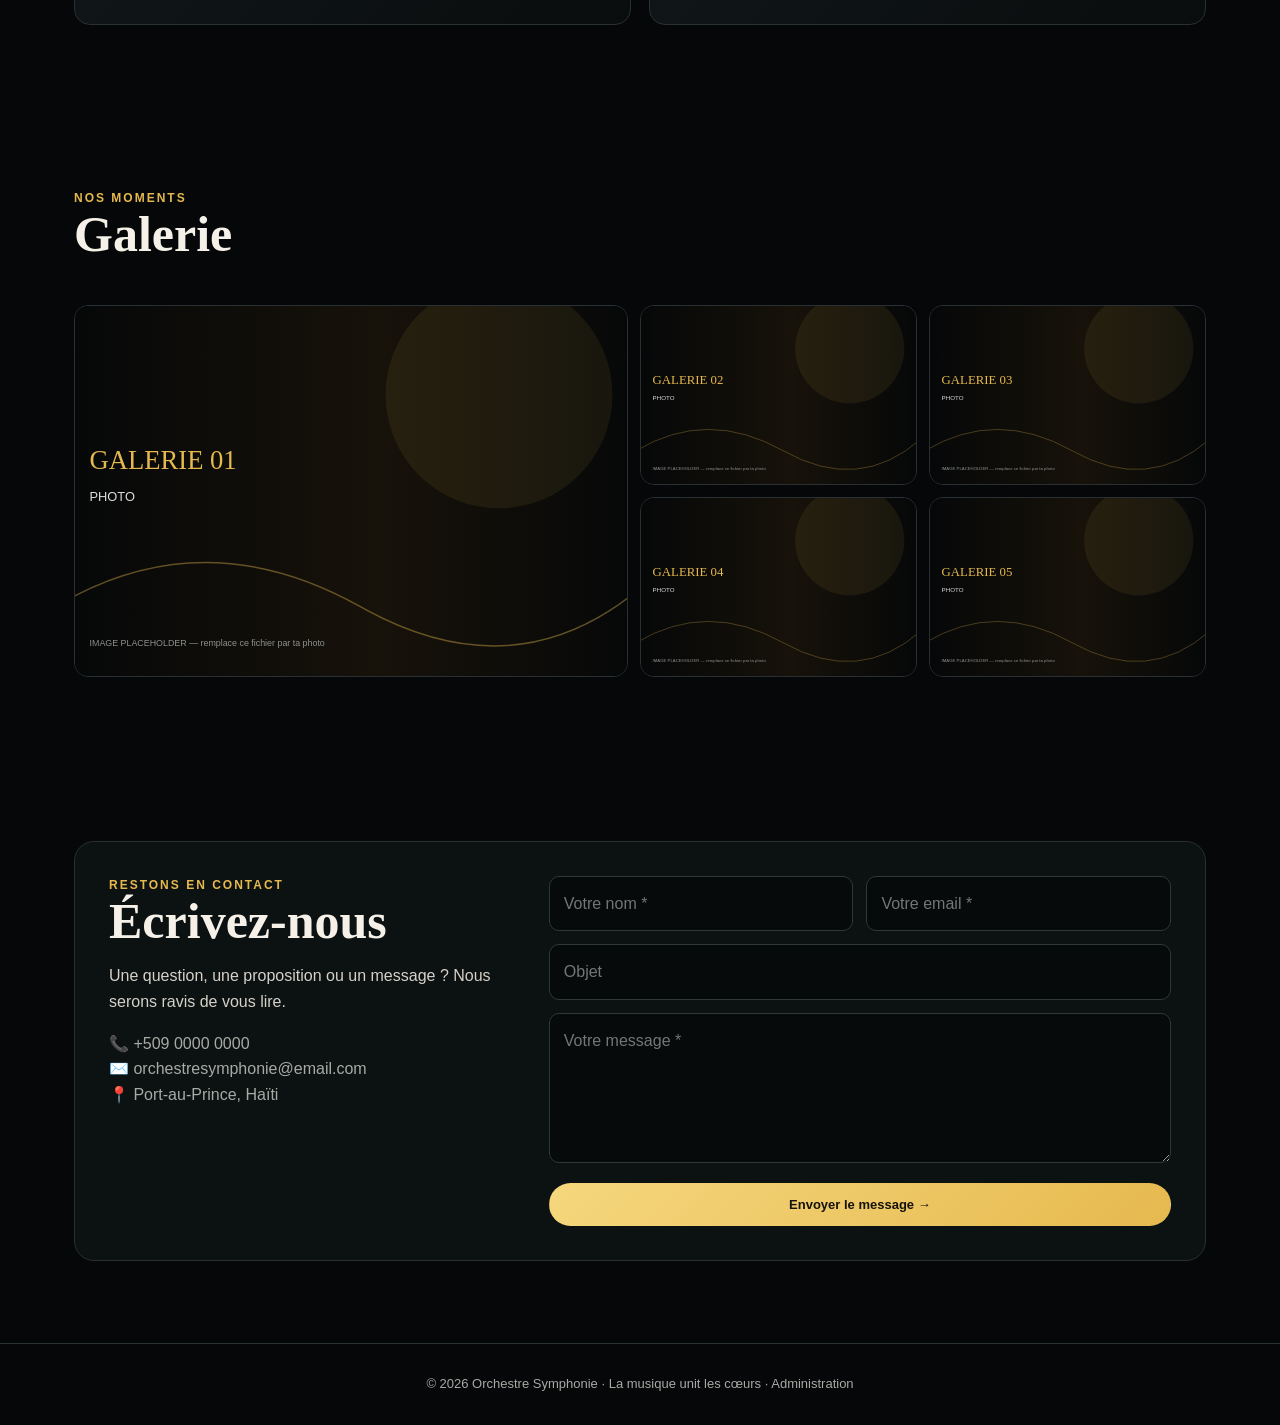
==== commit 4d169be3: "se mw" ====
--- a/index.html
+++ b/index.html
@@ -101,44 +101,36 @@
                         Voir tous les membres →
                     </a>
                 </div>
-                <!-- <div class="cards members">
-                <article class="card">
-                    <img src="../assets/images/member-1.svg">
-                    <div class="member-info">
-                        <h3>Walclef</h3>
-                        <p>Guitariste</p>
-                    </div>
-                </article>
-                <article class="card">
-                    <img src="../assets/images/member-2.svg">
-                    <div class="member-info">
-                        <h3>Mido</h3>
-                        <p>Guitariste</p>
-                    </div>
-                </article>
-                <article class="card">
-                    <img src="../assets/images/piano.jpeg">
-                    <div class="member-info">
-                        <h3>Jean Arly</h3>
-                        <p>Pianiste</p>
-                    </div>
-                </article>
-                <article class="card">
-                    <img src="../assets/images/member-4.svg">
-                    <div class="member-info">
-                        <h3>Lepe</h3>
-                        <p>Bassiste</p>
-                    </div>
-                </article>
-                 </article>
-                <article class="card">
-                    <img src="../assets/images/member-4.svg">
-                    <div class="member-info">
-                        <h3>Lepe Zato</h3>
-                        <p>Batteur</p>
-                    </div>
-                </article>
-            </div> -->
+                <div class="cards members">
+                    <article class="card">
+                        <img src="assets/images/rol.jpeg" alt="Rolky GERARD, pianiste" loading="lazy">
+                        <div class="member-info">
+                            <h3>Rolky GERARD</h3>
+                            <p>pianiste</p>
+                        </div>
+                    </article>
+                    <article class="card">
+                        <img src="assets/images/cao.jpeg" alt="Caolane, chanteuse" loading="lazy">
+                        <div class="member-info">
+                            <h3>Caolane</h3>
+                            <p>Chanteuse</p>
+                        </div>
+                    </article>
+                    <article class="card">
+                        <img src="assets/images/jeph.png" alt="Jenaphca, chanteuse" loading="lazy">
+                        <div class="member-info">
+                            <h3>Jenaphca</h3>
+                            <p>Chanteuse</p>
+                        </div>
+                    </article>
+                    <article class="card">
+                        <img src="assets/images/piano.jpeg" alt="Jean Arly, pianiste" loading="lazy">
+                        <div class="member-info">
+                            <h3>Jean Arly</h3>
+                            <p>Pianiste</p>
+                        </div>
+                    </article>
+                </div>
             </section>
 
             <section class="section" id="activites" aria-labelledby="activities-title">
@@ -164,7 +156,7 @@
                 <div class="support-grid">
                     <div class="support">
                         <div class="tag">Marraine</div>
-                        <h3>Mme. Claudine Joseph</h3>
+                        <h3>Mme. Jeffnaphca</h3>
                         <p>
                             Votre soutien aide notre orchestre à grandir et à donner plus de place
                             aux jeunes talents.
@@ -172,7 +164,7 @@
                     </div>
                     <div class="support">
                         <div class="tag">Parrain</div>
-                        <h3>M. Jean-Claude Bélizaire</h3>
+                        <h3>M. Lepe Rene</h3>
                         <p>
                             La musique est un levier puissant pour le développement culturel et
                             social.
--- a/css/style.css
+++ b/css/style.css
@@ -1,398 +1,403 @@
 :root {
-  --bg:#050708;
-  --surface:#0b1012;
-  --surface2:#101719;
-  --gold:#e6b94f;
-  --gold2:#f5d77d;
-  --text:#f5f1e8;
-  --muted:#a8aaa5;
-  --line:#283033;
-  --max:1180px}
-  * {
-    box-sizing:border-box}
-    html {
-      scroll-behavior:smooth}
-      body {
-        margin:0;
-        background:radial-gradient(circle at 80% 0,#17130b 0,transparent 28%),var(--bg);
-        color:var(--text);
-        font-family:Inter,Arial,sans-serif;
-        line-height:1.6}
-        h1,h2,h3 {
-          font-family:Georgia,serif;
-          line-height:1.05;
-          margin:0 0 16px}
-          h1 {
-            font-size:clamp(46px,7vw,86px)}
-            h2 {
-              font-size:clamp(32px,4vw,50px)}
-              h3 {
-                font-size:23px}
-                p {
-                  color:#d5d2c9}
-                  .muted {
-                    color:var(--muted)}
-                    a {
-                      color:inherit;
-                      text-decoration:none}
-                      body {
-                        padding-top:74px}
-                        .header {
-                          height:74px;
-                          padding:0 max(24px,calc((100% - var(--max))/2));
-                          display:flex;
-                          align-items:center;
-                          gap:28px;
-                          position:fixed;
-                          top:0;
-                          left:0;
-                          right:0;
-                          z-index:20;
-                          background:rgba(4,7,8,.94);
-                          backdrop-filter:blur(16px);
-                          border-bottom:1px solid #171d1f}
-                          .brand {
-                            display:flex;
-                            align-items:center;
-                            gap:10px;
-                            min-width:max-content}
-                            .brand-mark {
-                              font-size:42px;
-                              color:var(--gold);
-                              line-height:1}
-                              .brand b {
-                                display:block;
-                                font:700 21px Georgia}
-                                .brand em {
-                                  color:var(--gold);
-                                  font-style:normal}
-                                  .brand small {
-                                    display:block;
-                                    color:#8e918e;
-                                    font-size:9px;
-                                    letter-spacing:2px;
-                                    text-transform:uppercase}
-                                    .header nav {
-                                      display:flex;
-                                      justify-content:center;
-                                      gap:23px;
-                                      flex:1}
-                                      .header nav a {
-                                        font-size:13px;
-                                        color:#d8d6ce}
-                                        .header nav a:hover,
-                                        .header nav a.active {
-                                          color:var(--gold)}
-                                          .btn {
-                                            display:inline-flex;
-                                            align-items:center;
-                                            justify-content:center;
-                                            border-radius:999px;
-                                            padding:13px 22px;
-                                            font-weight:700;
-                                            font-size:13px;
-                                            border:1px solid transparent;
-                                            cursor:pointer}
-                                            .btn-gold {
-                                              background:linear-gradient(135deg,var(--gold2),var(--gold));
-                                              color:#15130d}
-                                              .btn-outline {
-                                                border-color:#70736f;
-                                                color:white;
-                                                background:transparent}
-                                                .btn.small {
-                                                  padding:10px 17px}
-                                                  .menu-btn {
-                                                    display:none;
-                                                    background:none;
-                                                    border:0;
-                                                    color:white;
-                                                    font-size:25px}
-                                                    .hero {
-                                                      min-height:610px;
-                                                      display:grid;
-                                                      place-items:center;
-                                                      position:relative;
-                                                      overflow:hidden;
-                                                      background:linear-gradient(90deg,rgba(3,5,6,.98) 5%,rgba(3,5,6,.75) 45%,rgba(3,5,6,.1)),url('../assets/images/hero-orchestra.svg') center/cover}
-                                                      .hero:after {
-                                                        content:'';
-                                                        position:absolute;
-                                                        inset:auto 0 0;
-                                                        height:90px;
-                                                        background:linear-gradient(transparent,var(--bg))}
-                                                        .hero-content {
-                                                          width:min(var(--max),calc(100% - 48px));
-                                                          position:relative;
-                                                          z-index:2}
-                                                          .eyebrow,.tag {
-                                                            color:var(--gold);
-                                                            font-size:12px;
-                                                            font-weight:800;
-                                                            letter-spacing:2px;
-                                                            text-transform:uppercase}
-                                                                .hero p {
-                                                                  max-width:580px;
-                                                                  font-size:17px}
-                                                              .actions {
-                                                                display:flex;
-                                                                gap:12px;
-                                                                margin-top:26px}
-                                                                .section {
-                                                                  max-width:var(--max);
-                                                                  margin:auto;
-                                                                  padding:82px 24px}
-                                                                  .section-head {
-                                                                    display:flex;
-                                                                    align-items:end;
-                                                                    justify-content:space-between;
-                                                                    gap:20px;
-                                                                    margin-bottom:28px}
-                                                                    .about {
-                                                                      display:grid;
-                                                                      grid-template-columns:1fr 1.1fr;
-                                                                      gap:44px;
-                                                                      align-items:center}
-                                                                      .about img {
-                                                                        width:100%;
-                                                                        border-radius:18px;
-                                                                        border:1px solid var(--line)}
-                                                                        .gold-line {
-                                                                          width:55px;
-                                                                          height:3px;
-                                                                          background:var(--gold);
-                                                                          margin:14px 0 22px}
-                                                                          .stats {
-                                                                            display:grid;
-                                                                            grid-template-columns:repeat(3,1fr);
-                                                                            gap:15px;
-                                                                            margin-top:28px}
-                                                                            .stat {
-                                                                              padding:17px;
-                                                                              border-top:1px solid var(--line)}
-                                                                              .stat strong {
-                                                                                display:block;
-                                                                                color:var(--gold);
-                                                                                font-size:26px}
-                                                                                .cards {
-                                                                                  display:grid;
-                                                                                  grid-template-columns:repeat(3,1fr);
-                                                                                  gap:18px}
-                                                                                  .members {
-                                                                                    grid-template-columns:repeat(4,1fr)}
-                                                                                    .card,.event-card {
-                                                                                      background:linear-gradient(180deg,#101617,#090d0e);
-                                                                                      border:1px solid var(--line);
-                                                                                      border-radius:15px;
-                                                                                      overflow:hidden}
-                                                                                      .card img,.event-card>img {
-                                                                                        width:100%;
-                                                                                        height:220px;
-                                                                                        object-fit:cover;
-                                                                                        display:block}
-                                                                                        .member-info,.event-body {
-                                                                                          padding:18px}
-                                                                                          .member-info p {
-                                                                                            margin:0;
-                                                                                            color:var(--muted);
-                                                                                            font-size:13px}
-                                                                                            .event-card>img {
-                                                                                              height:190px}
-                                                                                              .event-body h3 {
-                                                                                                margin:8px 0}
-                                                                                                .text-link {
-                                                                                                  color:var(--gold);
-                                                                                                  font-weight:700;
-                                                                                                  font-size:13px}
-                                                                                                  .support-grid {
-                                                                                                    display:grid;
-                                                                                                    grid-template-columns:1fr 1fr;
-                                                                                                    gap:18px}
-                                                                                                    .support {
-                                                                                                      padding:28px;
-                                                                                                      border:1px solid var(--line);
-                                                                                                      border-radius:16px;
-                                                                                                      background:linear-gradient(135deg,#111719,#0a0d0e)}
-                                                                                                      .gallery {
-                                                                                                        display:grid;
-                                                                                                        grid-template-columns:2fr 1fr 1fr;
-                                                                                                        gap:12px}
-                                                                                                        .gallery img {
-                                                                                                          width:100%;
-                                                                                                          height:180px;
-                                                                                                          object-fit:cover;
-                                                                                                          border-radius:14px;
-                                                                                                          border:1px solid var(--line)}
-                                                                                                          .gallery img:first-child {
-                                                                                                            grid-row:span 2;
-                                                                                                            height:372px}
-                                                                                                            .contact-box {
-                                                                                                              display:grid;
-                                                                                                              grid-template-columns:.8fr 1.2fr;
-                                                                                                              gap:25px;
-                                                                                                              background:#0c1112;
-                                                                                                              border:1px solid var(--line);
-                                                                                                              border-radius:20px;
-                                                                                                              padding:34px}
-                                                                                                              .form-grid {
-                                                                                                                display:grid;
-                                                                                                                grid-template-columns:1fr 1fr;
-                                                                                                                gap:13px}
-                                                                                                                .input {
-                                                                                                                  width:100%;
-                                                                                                                  background:#070a0b;
-                                                                                                                  border:1px solid #303739;
-                                                                                                                  color:white;
-                                                                                                                  border-radius:10px;
-                                                                                                                  padding:14px;
-                                                                                                                  font:inherit}
-                                                                                                                  .full {
-                                                                                                                    grid-column:1/-1}
-                                                                                                                    .input:focus {
-                                                                                                                      outline:1px solid var(--gold)}
-                                                                                                                      textarea.input {
-                                                                                                                        min-height:150px;
-                                                                                                                        resize:vertical}
-                                                                                                                        .footer {
-                                                                                                                          border-top:1px solid var(--line);
-                                                                                                                          padding:30px 24px;
-                                                                                                                          text-align:center;
-                                                                                                                          color:var(--muted);
-                                                                                                                          font-size:13px}
-                                                                                                                          .detail-wrap {
-                                                                                                                            max-width:var(--max);
-                                                                                                                            margin:auto;
-                                                                                                                            padding:70px 24px}
-                                                                                                                            .detail {
-                                                                                                                              display:grid;
-                                                                                                                              grid-template-columns:1fr 1fr;
-                                                                                                                              gap:45px;
-                                                                                                                              align-items:center}
-                                                                                                                              .detail-image img {
-                                                                                                                                width:100%;
-                                                                                                                                border-radius:20px;
-                                                                                                                                border:1px solid var(--line)}
-                                                                                                                                .detail-meta {
-                                                                                                                                  display:flex;
-                                                                                                                                  flex-wrap:wrap;
-                                                                                                                                  gap:10px;
-                                                                                                                                  margin:20px 0}
-                                                                                                                                  .detail-meta span {
-                                                                                                                                    padding:8px 12px;
-                                                                                                                                    border:1px solid var(--line);
-                                                                                                                                    border-radius:999px;
-                                                                                                                                    color:#ddd;
-                                                                                                                                    font-size:13px}
-                                                                                                                                    .lead {
-                                                                                                                                      font-size:18px}
-                                                                                                                                      .empty {
-                                                                                                                                        text-align:center;
-                                                                                                                                        padding:100px}
-                                                                                                                                        .admin-wrap {
-                                                                                                                                          max-width:1100px;
-                                                                                                                                          margin:auto;
-                                                                                                                                          padding:50px 24px}
-                                                                                                                                          .admin-box {
-                                                                                                                                            max-width:450px;
-                                                                                                                                            margin:60px auto;
-                                                                                                                                            padding:30px;
-                                                                                                                                            background:var(--surface);
-                                                                                                                                            border:1px solid var(--line);
-                                                                                                                                            border-radius:18px}
-                                                                                                                                            .admin-form {
-                                                                                                                                              display:grid;
-                                                                                                                                              gap:12px}
-                                                                                                                                              .admin-layout {
-                                                                                                                                                display:grid;
-                                                                                                                                                grid-template-columns:1fr 1fr;
-                                                                                                                                                gap:25px}
-                                                                                                                                                .admin-panel {
-                                                                                                                                                  background:var(--surface);
-                                                                                                                                                  border:1px solid var(--line);
-                                                                                                                                                  border-radius:18px;
-                                                                                                                                                  padding:25px}
-                                                                                                                                                  .admin-row {
-                                                                                                                                                    display:flex;
-                                                                                                                                                    gap:12px;
-                                                                                                                                                    align-items:center;
-                                                                                                                                                    border-bottom:1px solid var(--line);
-                                                                                                                                                    padding:12px 0}
-                                                                                                                                                    .admin-row img {
-                                                                                                                                                      width:65px;
-                                                                                                                                                      height:50px;
-                                                                                                                                                      object-fit:cover;
-                                                                                                                                                      border-radius:7px}
-                                                                                                                                                      .admin-row div {
-                                                                                                                                                        flex:1}
-                                                                                                                                                        .admin-row small {
-                                                                                                                                                          display:block;
-                                                                                                                                                          color:var(--muted)}
-                                                                                                                                                          .delete {
-                                                                                                                                                            border:1px solid #633d3d;
-                                                                                                                                                            background:none;
-                                                                                                                                                            color:#e99;
-                                                                                                                                                            border-radius:8px;
-                                                                                                                                                            padding:8px 10px;
-                                                                                                                                                            cursor:pointer}
-                                                                                                                                                            .error {
-                                                                                                                                                              color:#ef8f8f}
-                                                                                                                                                              .notice {
-                                                                                                                                                                padding:12px;
-                                                                                                                                                                border:1px solid #57491f;
-                                                                                                                                                                background:#19160c;
-                                                                                                                                                                color:#d9c783;
-                                                                                                                                                                border-radius:10px;
-                                                                                                                                                                font-size:13px}
-                                                                                                                                                                .hidden,[hidden] {
-                                                                                                                                                                  display:none!important}
-                                                                                                                                                                  @media(max-width:900px) {
-                                                                                                                                                                    .header nav {
-                                                                                                                                                                      display:none;
-                                                                                                                                                                      position:absolute;
-                                                                                                                                                                      top:74px;
-                                                                                                                                                                      left:0;
-                                                                                                                                                                      right:0;
-                                                                                                                                                                      padding:20px;
-                                                                                                                                                                      background:#070a0b;
-                                                                                                                                                                      flex-direction:column}
-                                                                                                                                                                      .header nav.open {
-                                                                                                                                                                        display:flex}
-                                                                                                                                                                        .menu-btn {
-                                                                                                                                                                          display:block;
-                                                                                                                                                                          margin-left:auto}
-                                                                                                                                                                          .header>.btn {
-                                                                                                                                                                            display:none}
-                                                                                                                                                                            .about,.contact-box,.detail,.admin-layout {
-                                                                                                                                                                              grid-template-columns:1fr}
-                                                                                                                                                                              .cards,.members {
-                                                                                                                                                                                grid-template-columns:repeat(2,1fr)}
-                                                                                                                                                                                .hero {
-                                                                                                                                                                                  min-height:560px}
-                                                                                                                                                                                  .gallery {
-                                                                                                                                                                                    grid-template-columns:1fr 1fr}
-                                                                                                                                                                                    .gallery img:first-child {
-                                                                                                                                                                                      grid-row:auto;
-                                                                                                                                                                                      height:180px}
-                                                                                                                                                                                    }
-                                                                                                                                                                                    @media(max-width:580px) {
-                                                                                                                                                                                      .section {
-                                                                                                                                                                                        padding:58px 18px}
-                                                                                                                                                                                        .cards,.members,.support-grid,.form-grid,.gallery {
-                                                                                                                                                                                          grid-template-columns:1fr}
-                                                                                                                                                                                          .header {
-                                                                                                                                                                                            padding:0 18px}
-                                                                                                                                                                                            .brand b {
-                                                                                                                                                                                              font-size:17px}
-                                                                                                                                                                                              .brand small {
-                                                                                                                                                                                                display:none}
-                                                                                                                                                                                                .hero-content {
-                                                                                                                                                                                                  width:calc(100% - 36px)}
-                                                                                                                                                                                                  h1 {
-                                                                                                                                                                                                    font-size:52px}
-                                                                                                                                                                                                    .actions {
-                                                                                                                                                                                                      flex-wrap:wrap}
-                                                                                                                                                                                                      .stats {
-                                                                                                                                                                                                        grid-template-columns:1fr}
-                                                                                                                                                                                                        .gallery img:first-child {
-                                                                                                                                                                                                          height:220px}
-                                                                                                                                                                                                        }
+--bg:#050708;
+--surface:#0b1012;
+--surface2:#101719;
+--gold:#e6b94f;
+--gold2:#f5d77d;
+--text:#f5f1e8;
+--muted:#a8aaa5;
+--line:#283033;
+--max:1180px}
+* {
+box-sizing:border-box}
+html {
+scroll-behavior:smooth}
+body {
+margin:0;
+background:radial-gradient(circle at 80% 0,#17130b 0,transparent 28%),var(--bg);
+color:var(--text);
+font-family:Inter,Arial,sans-serif;
+line-height:1.6}
+h1,h2,h3 {
+font-family:Georgia,serif;
+line-height:1.05;
+margin:0 0 16px}
+h1 {
+font-size:clamp(46px,7vw,86px)}
+h2 {
+font-size:clamp(32px,4vw,50px)}
+h3 {
+font-size:23px}
+p {
+color:#d5d2c9}
+.muted {
+color:var(--muted)}
+a {
+color:inherit;
+text-decoration:none}
+body {
+padding-top:74px}
+.header {
+height:74px;
+padding:0 max(24px,calc((100% - var(--max))/2));
+display:flex;
+align-items:center;
+gap:28px;
+position:fixed;
+top:0;
+left:0;
+right:0;
+z-index:20;
+background:rgba(4,7,8,.94);
+backdrop-filter:blur(16px);
+border-bottom:1px solid #171d1f}
+.brand {
+display:flex;
+align-items:center;
+gap:10px;
+min-width:max-content}
+.brand-mark {
+font-size:42px;
+color:var(--gold);
+line-height:1}
+.brand b {
+display:block;
+font:700 21px Georgia}
+.brand em {
+color:var(--gold);
+font-style:normal}
+.brand small {
+display:block;
+color:#8e918e;
+font-size:9px;
+letter-spacing:2px;
+text-transform:uppercase}
+.header nav {
+display:flex;
+justify-content:center;
+gap:23px;
+flex:1}
+.header nav a {
+font-size:13px;
+color:#d8d6ce}
+.header nav a:hover,
+.header nav a.active {
+color:var(--gold)}
+.btn {
+display:inline-flex;
+align-items:center;
+justify-content:center;
+border-radius:999px;
+padding:13px 22px;
+font-weight:700;
+font-size:13px;
+border:1px solid transparent;
+cursor:pointer}
+.btn-gold {
+background:linear-gradient(135deg,var(--gold2),var(--gold));
+color:#15130d}
+.btn-outline {
+border-color:#70736f;
+color:white;
+background:transparent}
+.btn.small {
+padding:10px 17px}
+.menu-btn {
+display:none;
+background:none;
+border:0;
+color:white;
+font-size:25px}
+.hero {
+min-height:610px;
+display:grid;
+place-items:center;
+position:relative;
+overflow:hidden;
+background:linear-gradient(90deg,rgba(3,5,6,.98) 5%,rgba(3,5,6,.75) 45%,rgba(3,5,6,.1)),url('../assets/images/hero-orchestra.svg') center/cover}
+.hero:after {
+content:'';
+position:absolute;
+inset:auto 0 0;
+height:90px;
+background:linear-gradient(transparent,var(--bg))}
+.hero-content {
+width:min(var(--max),calc(100% - 48px));
+position:relative;
+z-index:2}
+.eyebrow,.tag {
+color:var(--gold);
+font-size:12px;
+font-weight:800;
+letter-spacing:2px;
+text-transform:uppercase}
+.hero p {
+max-width:580px;
+font-size:17px}
+.actions {
+display:flex;
+gap:12px;
+margin-top:26px}
+.section {
+max-width:var(--max);
+margin:auto;
+padding:82px 24px}
+.section-head {
+display:flex;
+align-items:end;
+justify-content:space-between;
+gap:20px;
+margin-bottom:28px}
+.about {
+display:grid;
+grid-template-columns:1fr 1.1fr;
+gap:44px;
+align-items:center}
+.about img {
+width:100%;
+border-radius:18px;
+border:1px solid var(--line)}
+.gold-line {
+width:55px;
+height:3px;
+background:var(--gold);
+margin:14px 0 22px}
+.stats {
+display:grid;
+grid-template-columns:repeat(3,1fr);
+gap:15px;
+margin-top:28px}
+.stat {
+padding:17px;
+border-top:1px solid var(--line)}
+.stat strong {
+display:block;
+color:var(--gold);
+font-size:26px}
+.cards {
+display:grid;
+grid-template-columns:repeat(3,1fr);
+gap:18px}
+.members {
+grid-template-columns:repeat(4,1fr)}
+.card,.event-card {
+background:linear-gradient(180deg,#101617,#090d0e);
+border:1px solid var(--line);
+border-radius:15px;
+overflow:hidden}
+.card img,.event-card>img {
+width:100%;
+aspect-ratio:4/3;
+height:auto;
+object-fit:cover;
+object-position:center 35%;
+display:block}
+.members .card img {
+aspect-ratio:3/4;
+object-position:center}
+.member-info,.event-body {
+padding:18px}
+.member-info p {
+margin:0;
+color:var(--muted);
+font-size:13px}
+.event-card>img {
+height:190px}
+.event-body h3 {
+margin:8px 0}
+.text-link {
+color:var(--gold);
+font-weight:700;
+font-size:13px}
+.support-grid {
+display:grid;
+grid-template-columns:1fr 1fr;
+gap:18px}
+.support {
+padding:28px;
+border:1px solid var(--line);
+border-radius:16px;
+background:linear-gradient(135deg,#111719,#0a0d0e)}
+.gallery {
+display:grid;
+grid-template-columns:2fr 1fr 1fr;
+gap:12px}
+.gallery img {
+width:100%;
+height:180px;
+object-fit:cover;
+border-radius:14px;
+border:1px solid var(--line)}
+.gallery img:first-child {
+grid-row:span 2;
+height:372px}
+.contact-box {
+display:grid;
+grid-template-columns:.8fr 1.2fr;
+gap:25px;
+background:#0c1112;
+border:1px solid var(--line);
+border-radius:20px;
+padding:34px}
+.form-grid {
+display:grid;
+grid-template-columns:1fr 1fr;
+gap:13px}
+.input {
+width:100%;
+background:#070a0b;
+border:1px solid #303739;
+color:white;
+border-radius:10px;
+padding:14px;
+font:inherit}
+.full {
+grid-column:1/-1}
+.input:focus {
+outline:1px solid var(--gold)}
+textarea.input {
+min-height:150px;
+resize:vertical}
+.footer {
+border-top:1px solid var(--line);
+padding:30px 24px;
+text-align:center;
+color:var(--muted);
+font-size:13px}
+.detail-wrap {
+max-width:var(--max);
+margin:auto;
+padding:70px 24px}
+.detail {
+display:grid;
+grid-template-columns:1fr 1fr;
+gap:45px;
+align-items:center}
+.detail-image img {
+width:100%;
+border-radius:20px;
+border:1px solid var(--line)}
+.detail-meta {
+display:flex;
+flex-wrap:wrap;
+gap:10px;
+margin:20px 0}
+.detail-meta span {
+padding:8px 12px;
+border:1px solid var(--line);
+border-radius:999px;
+color:#ddd;
+font-size:13px}
+.lead {
+font-size:18px}
+.empty {
+text-align:center;
+padding:100px}
+.admin-wrap {
+max-width:1100px;
+margin:auto;
+padding:50px 24px}
+.admin-box {
+max-width:450px;
+margin:60px auto;
+padding:30px;
+background:var(--surface);
+border:1px solid var(--line);
+border-radius:18px}
+.admin-form {
+display:grid;
+gap:12px}
+.admin-layout {
+display:grid;
+grid-template-columns:1fr 1fr;
+gap:25px}
+.admin-panel {
+background:var(--surface);
+border:1px solid var(--line);
+border-radius:18px;
+padding:25px}
+.admin-row {
+display:flex;
+gap:12px;
+align-items:center;
+border-bottom:1px solid var(--line);
+padding:12px 0}
+.admin-row img {
+width:65px;
+height:50px;
+object-fit:cover;
+border-radius:7px}
+.admin-row div {
+flex:1}
+.admin-row small {
+display:block;
+color:var(--muted)}
+.delete {
+border:1px solid #633d3d;
+background:none;
+color:#e99;
+border-radius:8px;
+padding:8px 10px;
+cursor:pointer}
+.error {
+color:#ef8f8f}
+.notice {
+padding:12px;
+border:1px solid #57491f;
+background:#19160c;
+color:#d9c783;
+border-radius:10px;
+font-size:13px}
+.hidden,[hidden] {
+display:none!important}
+@media(max-width:900px) {
+.header nav {
+display:none;
+position:absolute;
+top:74px;
+left:0;
+right:0;
+padding:20px;
+background:#070a0b;
+flex-direction:column}
+.header nav.open {
+display:flex}
+.menu-btn {
+display:block;
+margin-left:auto}
+.header>.btn {
+display:none}
+.about,.contact-box,.detail,.admin-layout {
+grid-template-columns:1fr}
+.cards,.members {
+grid-template-columns:repeat(2,1fr)}
+.hero {
+min-height:560px}
+.gallery {
+grid-template-columns:1fr 1fr}
+.gallery img:first-child {
+grid-row:auto;
+height:180px}
+}
+@media(max-width:580px) {
+.section {
+padding:58px 18px}
+.cards,.members,.support-grid,.form-grid,.gallery {
+grid-template-columns:1fr}
+.header {
+padding:0 18px}
+.brand b {
+font-size:17px}
+.brand small {
+display:none}
+.hero-content {
+width:calc(100% - 36px)}
+h1 {
+font-size:52px}
+.actions {
+flex-wrap:wrap}
+.stats {
+grid-template-columns:1fr}
+.gallery img:first-child {
+height:220px}
+}
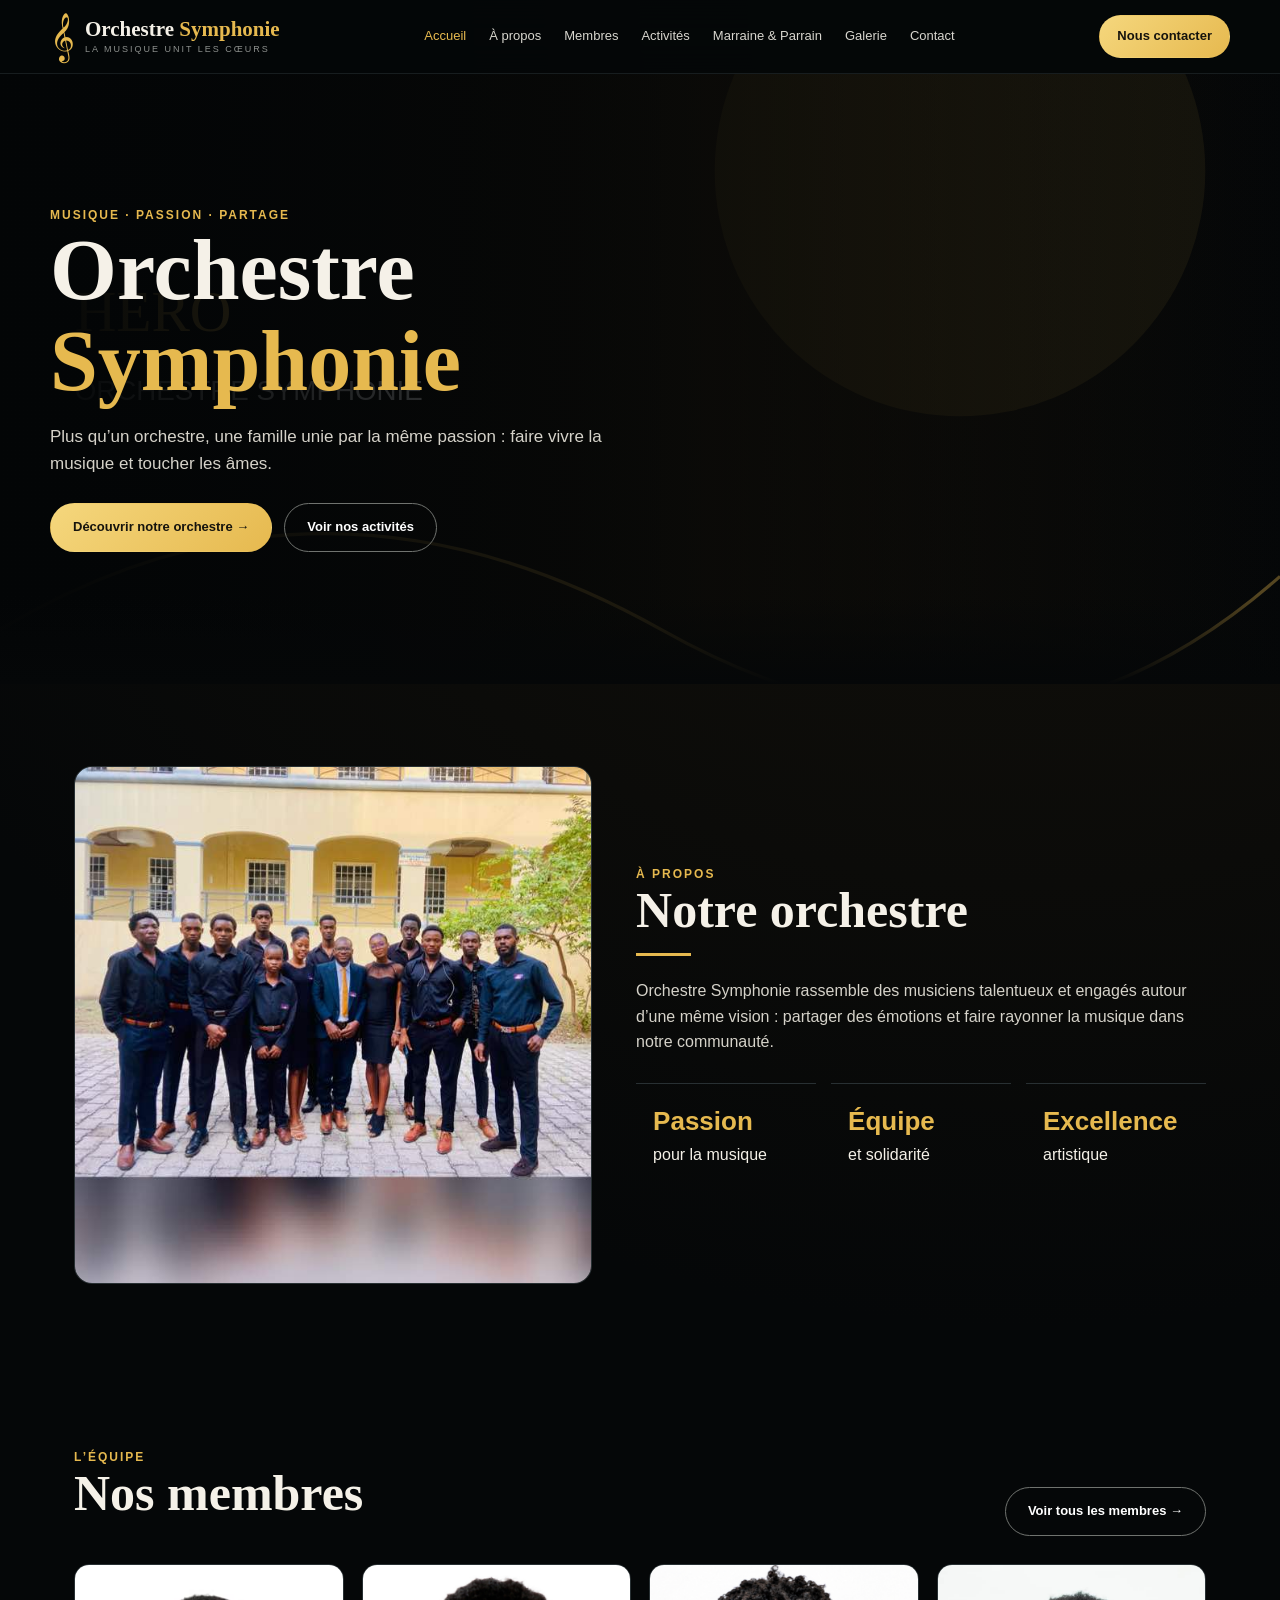
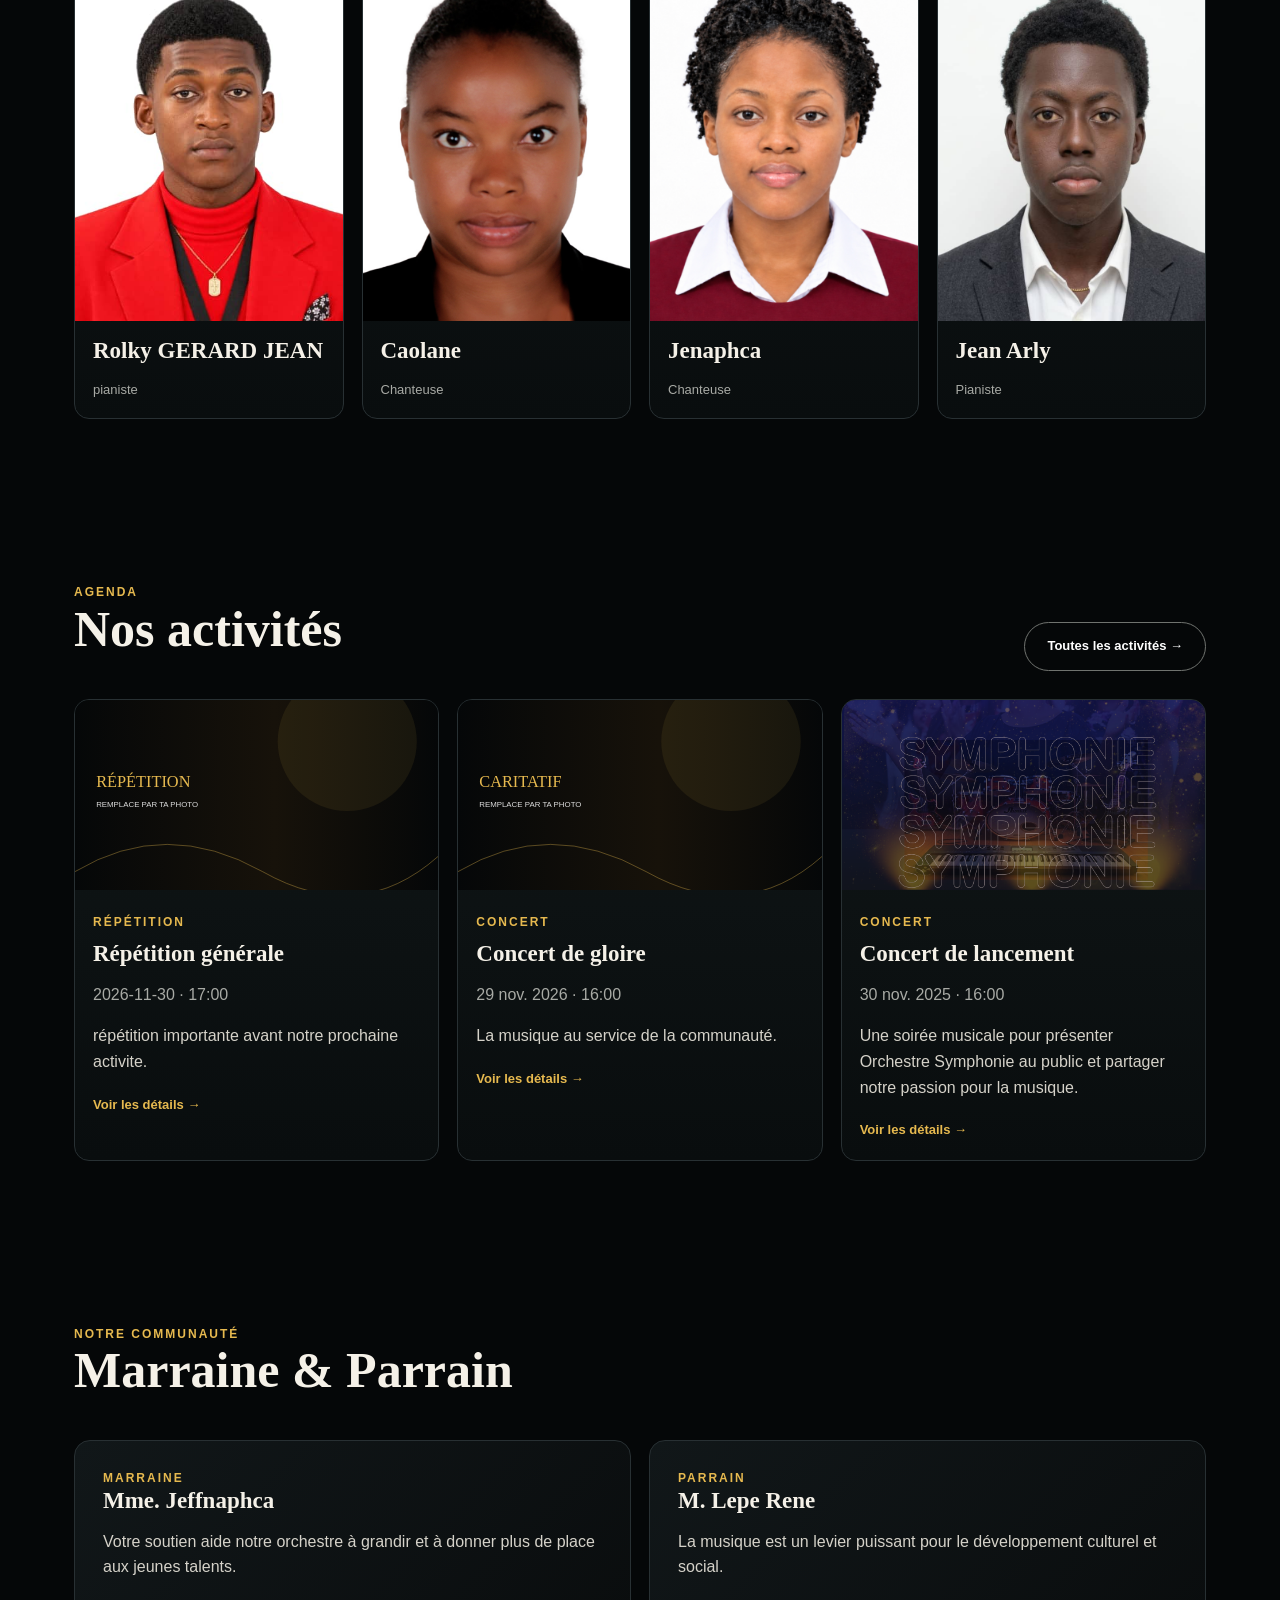
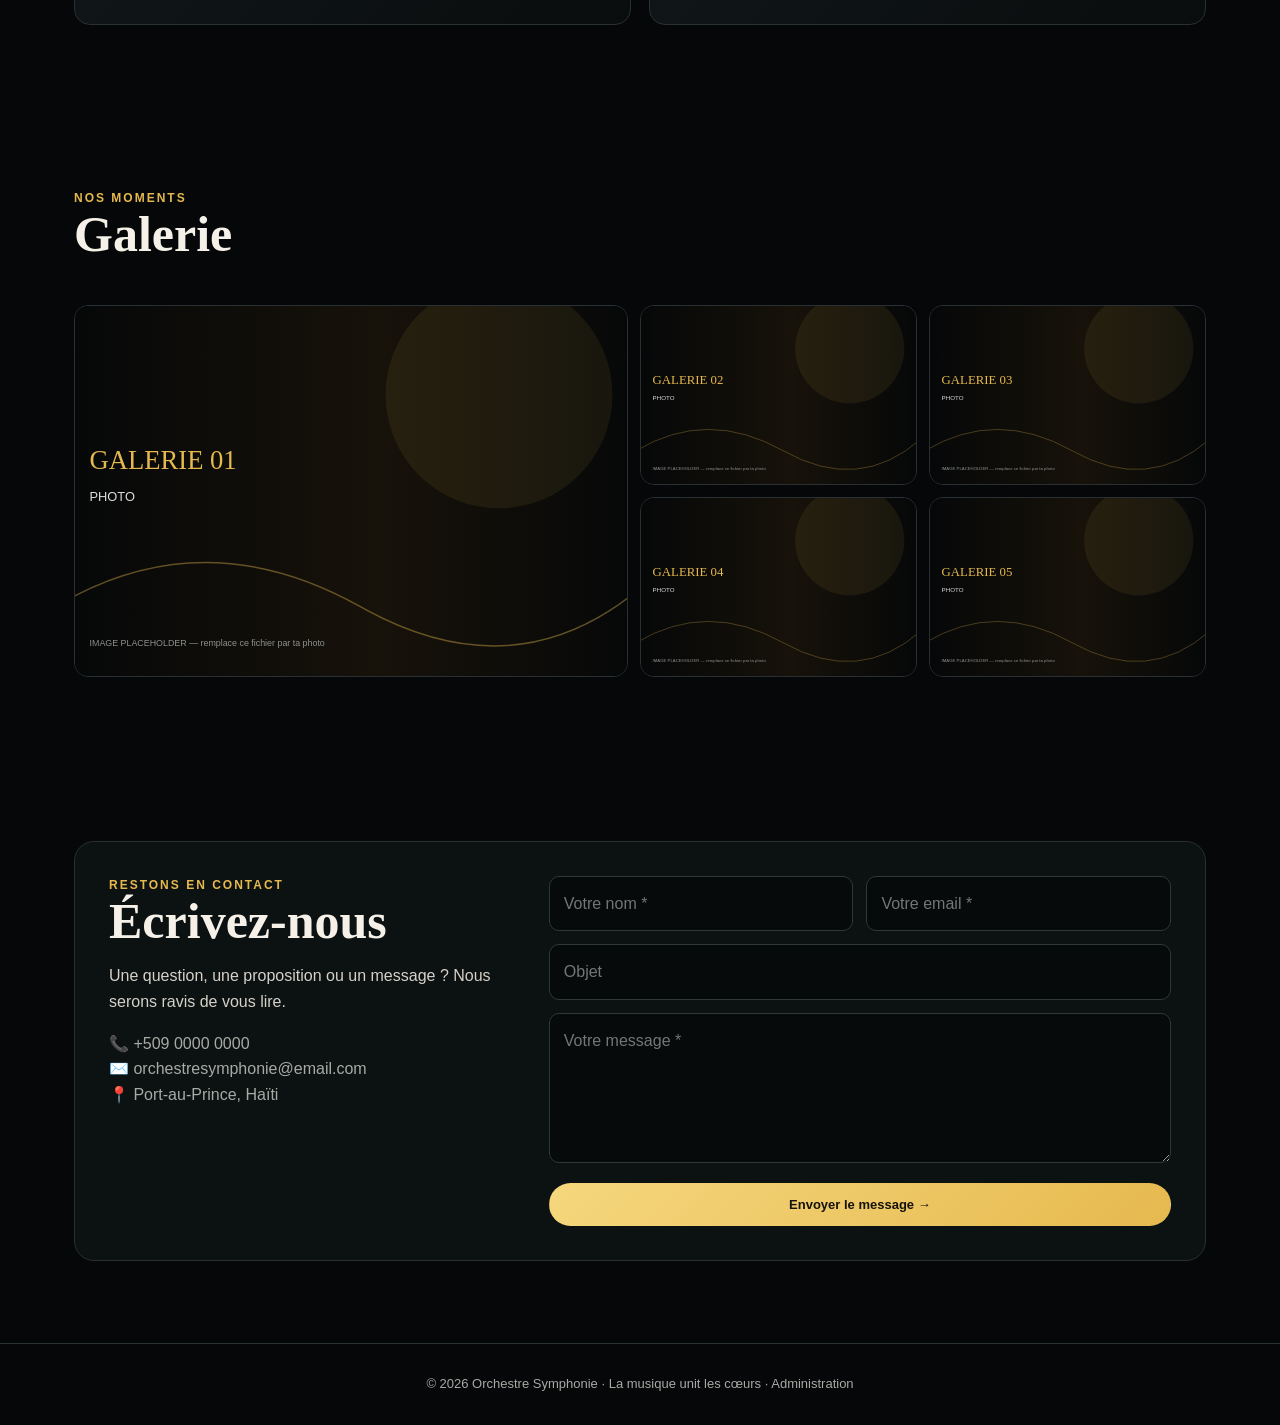
==== commit e39e652f: "mw" ====
--- a/index.html
+++ b/index.html
@@ -105,7 +105,7 @@
                     <article class="card">
                         <img src="assets/images/rol.jpeg" alt="Rolky GERARD, pianiste" loading="lazy">
                         <div class="member-info">
-                            <h3>Rolky GERARD</h3>
+                            <h3>Rolky GERARD JEAN</h3>
                             <p>pianiste</p>
                         </div>
                     </article>
